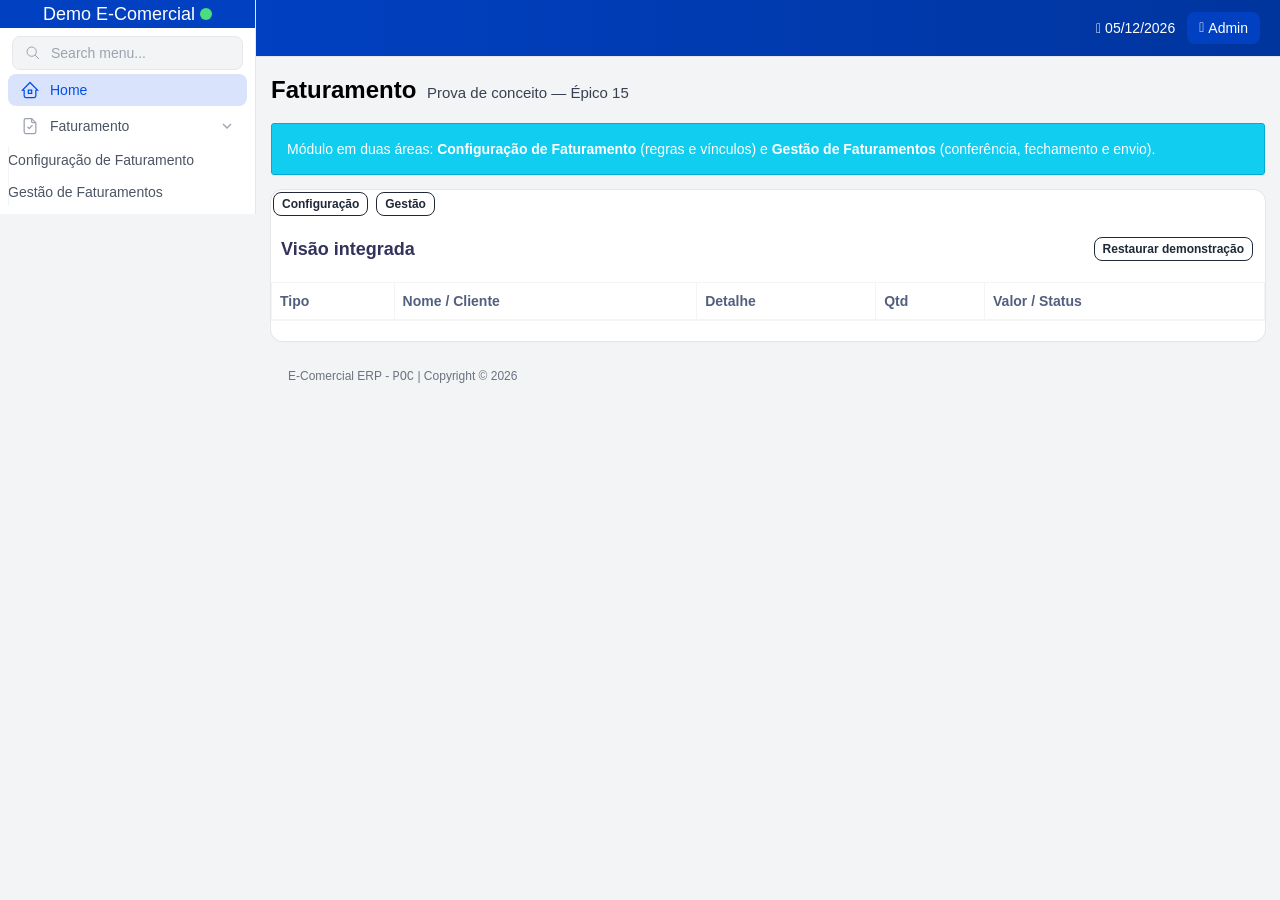
==== index.html @ 518e86e5 "Add files via upload" ====
<!DOCTYPE html>
<html class="tw-bg-white tw-scroll-smooth" lang="pt" dir="ltr">
<head>
<meta charset="utf-8">
<meta name="viewport" content="width=device-width, initial-scale=1">
<title>Faturamento - Demo E-Comercial</title>
<link href="assets/css/tailwind-app.css" rel="stylesheet">
<link href="assets/theme.css" rel="stylesheet">
<link href="assets/css/vendor.css" rel="stylesheet">
<link href="assets/css/app.css" rel="stylesheet">
<link href="assets/billing-fix.css" rel="stylesheet">
</head>
<body class="tw-bg-white" data-page="inicio">
<div class="tw-flex thetop">
<aside class="side-bar tw-relative tw-hidden tw-h-full tw-bg-white tw-w-64 xl:tw-w-64 lg:tw-flex lg:tw-flex-col tw-shrink-0" id="poc-side-bar">
  <a href="index.html" class="tw-flex tw-items-center tw-justify-center tw-w-full tw-border-r tw-h-15 theme-logo-bg tw-shrink-0 tw-border-primary-500/30">
    <p class="tw-text-lg tw-font-medium tw-text-white side-bar-heading tw-text-center">Demo E-Comercial <span class="tw-inline-block tw-w-3 tw-h-3 tw-bg-green-400 tw-rounded-full" title="Online"></span></p>
  </a>
  <div class="tw-px-3 tw-pt-2 tw-pb-1 tw-border-r tw-border-gray-200 tw-shrink-0">
    <div class="tw-flex tw-items-center tw-gap-2.5 tw-px-3 tw-py-1.5 tw-rounded-lg tw-bg-gray-100 tw-border tw-border-gray-200">
      <svg class="tw-size-4 tw-shrink-0 tw-text-gray-400" xmlns="http://www.w3.org/2000/svg" viewBox="0 0 24 24" fill="none" stroke="currentColor" stroke-width="1.5"><path d="M10 10m-7 0a7 7 0 1 0 14 0a7 7 0 1 0-14 0"></path><path d="M21 21l-6 -6"></path></svg>
      <input type="text" placeholder="Search menu..." class="tw-grow tw-min-w-0 tw-bg-transparent tw-outline-none tw-border-none tw-text-sm tw-font-normal tw-text-gray-600 placeholder:tw-text-gray-400" disabled>
    </div>
  </div>
  <div class="tw-flex-1 tw-px-2 tw-pt-1.5 tw-pb-3 tw-space-y-1 tw-overflow-y-auto tw-border-r tw-border-gray-200" id="side-bar">
    <a href="index.html" data-nav="inicio" class="tw-flex tw-items-center tw-gap-2.5 tw-px-3 tw-py-1.5 tw-text-sm tw-font-normal tw-text-gray-600 tw-transition-all tw-duration-200 tw-rounded-lg tw-whitespace-nowrap theme-sidebar-hover">
      <svg class="tw-size-5 tw-shrink-0" xmlns="http://www.w3.org/2000/svg" viewBox="0 0 24 24" fill="none" stroke="currentColor" stroke-width="1.5"><path d="M5 12l-2 0l9 -9l9 9l-2 0"></path><path d="M5 12v7a2 2 0 0 0 2 2h10a2 2 0 0 0 2 -2v-7"></path><path d="M10 12h4v4h-4z"></path></svg>
      <span class="tw-truncate">Home</span>
    </a>
    <div>
      <a href="#" id="poc-billing-toggle" class="drop_down tw-flex tw-items-center tw-gap-2.5 tw-px-3 tw-py-1.5 tw-text-sm tw-font-normal tw-text-gray-600 tw-transition-all tw-duration-200 tw-rounded-lg tw-whitespace-nowrap theme-sidebar-hover">
        <svg class="tw-size-5 tw-shrink-0" xmlns="http://www.w3.org/2000/svg" viewBox="0 0 24 24" fill="none" stroke="currentColor" stroke-width="1.5"><path d="M14 3v4a1 1 0 0 0 1 1h4"></path><path d="M17 21h-10a2 2 0 0 1 -2 -2v-14a2 2 0 0 1 2 -2h7l5 5v11a2 2 0 0 1 -2 2z"></path><path d="M9 13l2 2l4 -4"></path></svg>
        <span class="tw-truncate">Faturamento</span>
        <svg class="svg tw-ml-auto tw-text-gray-500 tw-size-4 tw-shrink-0" xmlns="http://www.w3.org/2000/svg" viewBox="0 0 24 24" fill="none" stroke="currentColor" stroke-width="2"><path d="M6 9l6 6l6 -6"></path></svg>
      </a>
      <div class="chiled tw-relative tw-mt-1 tw-mb-2 tw-pl-11" id="poc-billing-children">
        <div class="tw-absolute tw-inset-y-0 tw-w-px tw-h-full tw-bg-gray-100 tw-left-5"></div>
        <div class="tw-space-y-1">
          <a href="configuracao.html" data-nav="configuracao" class="tw-flex tw-text-sm tw-font-normal tw-text-gray-600 tw-truncate tw-transition-all tw-duration-200 tw-py-1 theme-sidebar-child-hover"><span>Configuração de Faturamento</span></a>
          <a href="gestao.html" data-nav="gestao" class="tw-flex tw-text-sm tw-font-normal tw-text-gray-600 tw-truncate tw-transition-all tw-duration-200 tw-py-1 theme-sidebar-child-hover"><span>Gestão de Faturamentos</span></a>
        </div>
      </div>
    </div>
  </div>
</aside>

<main class="tw-flex-1 tw-flex tw-flex-col tw-min-w-0 tw-overflow-hidden">
<div class="tw-transition-all tw-duration-5000 tw-border-b theme-header-bg tw-shrink-0 lg:tw-h-15 tw-border-primary-500/30 no-print">
  <div class="tw-px-5 tw-py-3">
    <div class="tw-flex tw-items-start tw-justify-between tw-gap-6 lg:tw-items-center">
      <div class="tw-flex tw-items-center tw-gap-3">
        <button type="button" class="small-view-button lg:tw-hidden tw-inline-flex tw-items-center tw-justify-center tw-text-sm tw-font-medium tw-text-white tw-transition-all tw-duration-200 theme-btn-bg tw-p-1.5 tw-rounded-lg tw-ring-1 hover:tw-text-white tw-ring-white/10" id="poc-menu-open">
          <span class="tw-sr-only">Menu</span>
          <svg class="tw-size-5" xmlns="http://www.w3.org/2000/svg" viewBox="0 0 24 24" fill="none" stroke="currentColor" stroke-width="1.5"><path d="M4 6l16 0"></path><path d="M4 12l16 0"></path><path d="M4 18l16 0"></path></svg>
        </button>
      </div>
      <div class="tw-flex tw-flex-wrap tw-items-center tw-justify-end tw-gap-3">
        <span class="tw-text-white tw-text-sm"><i class="fa fa-calendar"></i> <span id="poc-date"></span></span>
        <span class="tw-inline-flex tw-items-center tw-gap-1 tw-py-1.5 tw-px-3 tw-rounded-lg tw-text-sm tw-font-medium tw-text-white theme-btn-bg"><i class="fa fa-user"></i> Admin</span>
      </div>
    </div>
  </div>
</div>

<div class="tw-flex-1 tw-overflow-y-auto tw-h-screen" id="scrollable-container">
<section class="content-header">
<h1 class="tw-text-xl md:tw-text-3xl tw-font-bold tw-text-black">Faturamento
<small class="tw-text-sm md:tw-text-base tw-text-gray-700 tw-font-semibold">Prova de conceito — Épico 15</small>
</h1>
</section>
<section class="content">
<div class="alert alert-info poc-alert-flow">Módulo em duas áreas: <strong>Configuração de Faturamento</strong> (regras e vínculos) e <strong>Gestão de Faturamentos</strong> (conferência, fechamento e envio).</div>
<div class="box-solid tw-mb-4 tw-bg-white tw-shadow-sm tw-rounded-xl tw-ring-1 tw-ring-gray-200">
<div class="tw-p-3 sm:tw-p-4">
<p class="tw-mb-3 tw-text-gray-600">
<a href="configuracao.html" class="tw-dw-btn tw-dw-btn-xs tw-dw-btn-outline">Configuração</a>
<a href="gestao.html" class="tw-dw-btn tw-dw-btn-xs tw-dw-btn-outline">Gestão</a>
</p>
<div class="box-header">
<h3 class="box-title tw-text-lg tw-font-semibold">Visão integrada</h3>
<div class="box-tools"><button type="button" id="btn-reset-demo" class="tw-dw-btn tw-dw-btn-xs tw-dw-btn-outline">Restaurar demonstração</button></div>
</div>
<div class="table-responsive tw-mt-3">
<table class="table table-bordered table-striped">
<thead><tr><th>Tipo</th><th>Nome / Cliente</th><th>Detalhe</th><th>Qtd</th><th>Valor / Status</th></tr></thead>
<tbody id="overview-tbody"></tbody>
</table>
</div>
</div>
</div>
</section>
<div class="tw-mt-auto"><div class="tw-mb-4 tw-ms-8 -tw-mt-1 no-print"><p class="tw-text-xs tw-font-normal tw-text-gray-500">E-Comercial ERP - <span class="tw-font-mono tw-font-medium">POC</span> | Copyright © 2026</p></div></div>
</div>
</main>
</div>
<div class="overlay tw-hidden" id="poc-overlay"></div>
<div class="modal fade poc_modal bill_modal" tabindex="-1" role="dialog" aria-labelledby="gridSystemModalLabel"></div>
<div id="poc-toast" class="poc-toast-wrap"></div>
<script src="https://code.jquery.com/jquery-3.4.1.min.js"></script>
<script src="https://cdn.jsdelivr.net/npm/bootstrap@3.4.1/dist/js/bootstrap.min.js"></script>
<script src="assets/billing-init.js"></script>
<script src="assets/billing-store.js"></script>
<script src="assets/billing-labels.js"></script>
<script src="assets/billing-app.js"></script>
<script>document.addEventListener("DOMContentLoaded",function(){billingBindLayout();BillingPages.inicio();});</script>
</body>
</html>
---- assets/theme.css ----
:root {
  --theme-700: #004eeb;
  --theme-800: #0040c1;
  --theme-900: #00359e;
}

.theme-header-bg {
  background-image: linear-gradient(to right, var(--theme-800), var(--theme-900));
}

.theme-btn-bg {
  background-color: var(--theme-800);
}

.theme-btn-bg:hover,
.theme-btn-bg:focus,
.theme-btn-bg:focus-visible {
  background-color: var(--theme-700);
  color: #fff;
  outline: 2px solid color-mix(in srgb, var(--theme-700) 40%, transparent);
  outline-offset: 0;
}

.theme-logo-bg {
  background-color: var(--theme-800);
}

#side-bar a svg,
#side-bar a i {
  color: #9ca3af;
}

#side-bar a:hover svg,
#side-bar a:hover i,
#side-bar a.theme-sidebar-active svg,
#side-bar a.theme-sidebar-active i {
  color: var(--theme-700);
}

#side-bar .theme-sidebar-hover:hover,
#side-bar .theme-sidebar-hover:active,
#side-bar .theme-sidebar-hover:focus {
  background-color: color-mix(in srgb, var(--theme-700) 10%, transparent);
  color: var(--theme-700);
  outline: none;
  text-decoration: none;
}

#side-bar .theme-sidebar-active {
  background-color: color-mix(in srgb, var(--theme-700) 15%, transparent);
  color: var(--theme-700);
}

#side-bar .theme-sidebar-child-hover:hover,
#side-bar .theme-sidebar-child-hover:active,
#side-bar .theme-sidebar-child-hover:focus {
  color: var(--theme-700);
  outline: none;
  text-decoration: none;
}

#side-bar .theme-sidebar-child-active {
  color: var(--theme-700);
  font-weight: 600;
}
---- assets/css/app.css ----
@import url(https://fonts.googleapis.com/css?family=Raleway:300,400,600);
@charset "UTF-8";.icheckbox_square-blue,.iradio_square-blue{background:url(../images/vendor/icheck/skins/square/blue.png?47dfe954bc521a5356050b61b12c0cd0) no-repeat;border:none;cursor:pointer;display:inline-block;*display:inline;height:22px;margin:0;padding:0;vertical-align:middle;width:22px}.icheckbox_square-blue{background-position:0 0}.icheckbox_square-blue.hover{background-position:-24px 0}.icheckbox_square-blue.checked{background-position:-48px 0}.icheckbox_square-blue.disabled{background-position:-72px 0;cursor:default}.icheckbox_square-blue.checked.disabled{background-position:-96px 0}.iradio_square-blue{background-position:-120px 0}.iradio_square-blue.hover{background-position:-144px 0}.iradio_square-blue.checked{background-position:-168px 0}.iradio_square-blue.disabled{background-position:-192px 0;cursor:default}.iradio_square-blue.checked.disabled{background-position:-216px 0}@media (min-resolution:120dpi){.icheckbox_square-blue,.iradio_square-blue{background-image:url(../images/vendor/icheck/skins/square/blue@2x.png?eb5592d094a6555c844bc1ba04c7259e);background-size:240px 24px}}
/*!
 * Ladda
 * http://lab.hakim.se/ladda
 * MIT licensed
 *
 * Copyright (C) 2018 Hakim El Hattab, http://hakim.se
 */@keyframes ladda-spinner-line-fade{0%,to{opacity:.22}1%{opacity:1}}.ladda-button{position:relative}.ladda-button .ladda-spinner{display:inline-block;margin-top:0;opacity:0;pointer-events:none;position:absolute;top:50%;width:32px;z-index:2}.ladda-button .ladda-label{position:relative;z-index:3}.ladda-button .ladda-progress{background:rgba(0,0,0,.2);display:none;height:100%;left:0;position:absolute;top:0;transition:all .1s linear;width:0}.ladda-button[data-loading] .ladda-progress{display:block}.ladda-button,.ladda-button .ladda-label,.ladda-button .ladda-spinner{transition:all .3s cubic-bezier(.175,.885,.32,1.275)}.ladda-button[data-style=zoom-in],.ladda-button[data-style=zoom-in] .ladda-label,.ladda-button[data-style=zoom-in] .ladda-spinner,.ladda-button[data-style=zoom-out],.ladda-button[data-style=zoom-out] .ladda-label,.ladda-button[data-style=zoom-out] .ladda-spinner{transition:all .3s ease}.ladda-button[data-style=expand-right] .ladda-spinner{right:-6px}.ladda-button[data-style=expand-right][data-size=s] .ladda-spinner,.ladda-button[data-style=expand-right][data-size=xs] .ladda-spinner{right:-12px}.ladda-button[data-style=expand-right][data-loading]{padding-right:56px}.ladda-button[data-style=expand-right][data-loading] .ladda-spinner{opacity:1}.ladda-button[data-style=expand-right][data-loading][data-size=s],.ladda-button[data-style=expand-right][data-loading][data-size=xs]{padding-right:40px}.ladda-button[data-style=expand-left] .ladda-spinner{left:26px}.ladda-button[data-style=expand-left][data-size=s] .ladda-spinner,.ladda-button[data-style=expand-left][data-size=xs] .ladda-spinner{left:4px}.ladda-button[data-style=expand-left][data-loading]{padding-left:56px}.ladda-button[data-style=expand-left][data-loading] .ladda-spinner{opacity:1}.ladda-button[data-style=expand-left][data-loading][data-size=s],.ladda-button[data-style=expand-left][data-loading][data-size=xs]{padding-left:40px}.ladda-button[data-style=expand-up]{overflow:hidden}.ladda-button[data-style=expand-up] .ladda-spinner{left:50%;margin-left:0;top:-32px}.ladda-button[data-style=expand-up][data-loading]{padding-top:54px}.ladda-button[data-style=expand-up][data-loading] .ladda-spinner{margin-top:0;opacity:1;top:26px}.ladda-button[data-style=expand-up][data-loading][data-size=s],.ladda-button[data-style=expand-up][data-loading][data-size=xs]{padding-top:32px}.ladda-button[data-style=expand-up][data-loading][data-size=s] .ladda-spinner,.ladda-button[data-style=expand-up][data-loading][data-size=xs] .ladda-spinner{top:4px}.ladda-button[data-style=expand-down]{overflow:hidden}.ladda-button[data-style=expand-down] .ladda-spinner{left:50%;margin-left:0;top:62px}.ladda-button[data-style=expand-down][data-size=s] .ladda-spinner,.ladda-button[data-style=expand-down][data-size=xs] .ladda-spinner{top:40px}.ladda-button[data-style=expand-down][data-loading]{padding-bottom:54px}.ladda-button[data-style=expand-down][data-loading] .ladda-spinner{opacity:1}.ladda-button[data-style=expand-down][data-loading][data-size=s],.ladda-button[data-style=expand-down][data-loading][data-size=xs]{padding-bottom:32px}.ladda-button[data-style=slide-left]{overflow:hidden}.ladda-button[data-style=slide-left] .ladda-label{position:relative}.ladda-button[data-style=slide-left] .ladda-spinner{left:100%;margin-left:0}.ladda-button[data-style=slide-left][data-loading] .ladda-label{left:-100%;opacity:0}.ladda-button[data-style=slide-left][data-loading] .ladda-spinner{left:50%;opacity:1}.ladda-button[data-style=slide-right]{overflow:hidden}.ladda-button[data-style=slide-right] .ladda-label{position:relative}.ladda-button[data-style=slide-right] .ladda-spinner{left:16px;margin-left:0;right:100%}[dir=rtl] .ladda-button[data-style=slide-right] .ladda-spinner{right:auto}.ladda-button[data-style=slide-right][data-loading] .ladda-label{left:100%;opacity:0}.ladda-button[data-style=slide-right][data-loading] .ladda-spinner{left:50%;opacity:1}.ladda-button[data-style=slide-up]{overflow:hidden}.ladda-button[data-style=slide-up] .ladda-label{position:relative}.ladda-button[data-style=slide-up] .ladda-spinner{left:50%;margin-left:0;margin-top:1em}.ladda-button[data-style=slide-up][data-loading] .ladda-label{opacity:0;top:-1em}.ladda-button[data-style=slide-up][data-loading] .ladda-spinner{margin-top:0;opacity:1}.ladda-button[data-style=slide-down]{overflow:hidden}.ladda-button[data-style=slide-down] .ladda-label{position:relative}.ladda-button[data-style=slide-down] .ladda-spinner{left:50%;margin-left:0;margin-top:-2em}.ladda-button[data-style=slide-down][data-loading] .ladda-label{opacity:0;top:1em}.ladda-button[data-style=slide-down][data-loading] .ladda-spinner{margin-top:0;opacity:1}.ladda-button[data-style=zoom-out]{overflow:hidden}.ladda-button[data-style=zoom-out] .ladda-label{display:inline-block;position:relative}.ladda-button[data-style=zoom-out] .ladda-spinner{left:50%;margin-left:32px;transform:scale(2.5)}.ladda-button[data-style=zoom-out][data-loading] .ladda-label{opacity:0;transform:scale(.5)}.ladda-button[data-style=zoom-out][data-loading] .ladda-spinner{margin-left:0;opacity:1;transform:none}.ladda-button[data-style=zoom-in]{overflow:hidden}.ladda-button[data-style=zoom-in] .ladda-label{display:inline-block;position:relative}.ladda-button[data-style=zoom-in] .ladda-spinner{left:50%;margin-left:-16px;transform:scale(.2)}.ladda-button[data-style=zoom-in][data-loading] .ladda-label{opacity:0;transform:scale(2.2)}.ladda-button[data-style=zoom-in][data-loading] .ladda-spinner{margin-left:0;opacity:1;transform:none}.ladda-button[data-style=contract]{overflow:hidden;width:100px}.ladda-button[data-style=contract] .ladda-spinner{left:50%;margin-left:0}.ladda-button[data-style=contract][data-loading]{border-radius:50%;width:52px}.ladda-button[data-style=contract][data-loading] .ladda-label{opacity:0}.ladda-button[data-style=contract][data-loading] .ladda-spinner{opacity:1}.ladda-button[data-style=contract-overlay]{box-shadow:0 0 0 2000px transparent;overflow:hidden;width:100px}.ladda-button[data-style=contract-overlay] .ladda-spinner{left:50%;margin-left:0}.ladda-button[data-style=contract-overlay][data-loading]{border-radius:50%;box-shadow:0 0 0 2000px rgba(0,0,0,.8);width:52px}.ladda-button[data-style=contract-overlay][data-loading] .ladda-label{opacity:0}.ladda-button[data-style=contract-overlay][data-loading] .ladda-spinner{opacity:1}[dir=rtl] .ladda-spinner>div{left:25%!important}

/*!
 * Font Awesome Free 5.15.4 by @fontawesome - https://fontawesome.com
 * License - https://fontawesome.com/license/free (Icons: CC BY 4.0, Fonts: SIL OFL 1.1, Code: MIT License)
 */.fa,.fab,.fad,.fal,.far,.fas{-moz-osx-font-smoothing:grayscale;-webkit-font-smoothing:antialiased;display:inline-block;font-style:normal;font-variant:normal;line-height:1;text-rendering:auto}.fa-lg{font-size:1.3333333333em;line-height:.75em;vertical-align:-.0667em}.fa-xs{font-size:.75em}.fa-sm{font-size:.875em}.fa-1x{font-size:1em}.fa-2x{font-size:2em}.fa-3x{font-size:3em}.fa-4x{font-size:4em}.fa-5x{font-size:5em}.fa-6x{font-size:6em}.fa-7x{font-size:7em}.fa-8x{font-size:8em}.fa-9x{font-size:9em}.fa-10x{font-size:10em}.fa-fw{text-align:center;width:1.25em}.fa-ul{list-style-type:none;margin-left:2.5em;padding-left:0}.fa-ul>li{position:relative}.fa-li{left:-2em;line-height:inherit;position:absolute;text-align:center;width:2em}.fa-border{border:.08em solid #eee;border-radius:.1em;padding:.2em .25em .15em}.fa-pull-left{float:left}.fa-pull-right{float:right}.fa.fa-pull-left,.fab.fa-pull-left,.fal.fa-pull-left,.far.fa-pull-left,.fas.fa-pull-left{margin-right:.3em}.fa.fa-pull-right,.fab.fa-pull-right,.fal.fa-pull-right,.far.fa-pull-right,.fas.fa-pull-right{margin-left:.3em}.fa-spin{animation:fa-spin 2s linear infinite}.fa-pulse{animation:fa-spin 1s steps(8) infinite}@keyframes fa-spin{0%{transform:rotate(0deg)}to{transform:rotate(1turn)}}.fa-rotate-90{-ms-filter:"progid:DXImageTransform.Microsoft.BasicImage(rotation=1)";transform:rotate(90deg)}.fa-rotate-180{-ms-filter:"progid:DXImageTransform.Microsoft.BasicImage(rotation=2)";transform:rotate(180deg)}.fa-rotate-270{-ms-filter:"progid:DXImageTransform.Microsoft.BasicImage(rotation=3)";transform:rotate(270deg)}.fa-flip-horizontal{-ms-filter:"progid:DXImageTransform.Microsoft.BasicImage(rotation=0, mirror=1)";transform:scaleX(-1)}.fa-flip-vertical{transform:scaleY(-1)}.fa-flip-both,.fa-flip-horizontal.fa-flip-vertical,.fa-flip-vertical{-ms-filter:"progid:DXImageTransform.Microsoft.BasicImage(rotation=2, mirror=1)"}.fa-flip-both,.fa-flip-horizontal.fa-flip-vertical{transform:scale(-1)}:root .fa-flip-both,:root .fa-flip-horizontal,:root .fa-flip-vertical,:root .fa-rotate-180,:root .fa-rotate-270,:root .fa-rotate-90{filter:none}.fa-stack{display:inline-block;height:2em;line-height:2em;position:relative;vertical-align:middle;width:2.5em}.fa-stack-1x,.fa-stack-2x{left:0;position:absolute;text-align:center;width:100%}.fa-stack-1x{line-height:inherit}.fa-stack-2x{font-size:2em}.fa-inverse{color:#fff}.fa-500px:before{content:"\f26e"}.fa-accessible-icon:before{content:"\f368"}.fa-accusoft:before{content:"\f369"}.fa-acquisitions-incorporated:before{content:"\f6af"}.fa-ad:before{content:"\f641"}.fa-address-book:before{content:"\f2b9"}.fa-address-card:before{content:"\f2bb"}.fa-adjust:before{content:"\f042"}.fa-adn:before{content:"\f170"}.fa-adversal:before{content:"\f36a"}.fa-affiliatetheme:before{content:"\f36b"}.fa-air-freshener:before{content:"\f5d0"}.fa-airbnb:before{content:"\f834"}.fa-algolia:before{content:"\f36c"}.fa-align-center:before{content:"\f037"}.fa-align-justify:before{content:"\f039"}.fa-align-left:before{content:"\f036"}.fa-align-right:before{content:"\f038"}.fa-alipay:before{content:"\f642"}.fa-allergies:before{content:"\f461"}.fa-amazon:before{content:"\f270"}.fa-amazon-pay:before{content:"\f42c"}.fa-ambulance:before{content:"\f0f9"}.fa-american-sign-language-interpreting:before{content:"\f2a3"}.fa-amilia:before{content:"\f36d"}.fa-anchor:before{content:"\f13d"}.fa-android:before{content:"\f17b"}.fa-angellist:before{content:"\f209"}.fa-angle-double-down:before{content:"\f103"}.fa-angle-double-left:before{content:"\f100"}.fa-angle-double-right:before{content:"\f101"}.fa-angle-double-up:before{content:"\f102"}.fa-angle-down:before{content:"\f107"}.fa-angle-left:before{content:"\f104"}.fa-angle-right:before{content:"\f105"}.fa-angle-up:before{content:"\f106"}.fa-angry:before{content:"\f556"}.fa-angrycreative:before{content:"\f36e"}.fa-angular:before{content:"\f420"}.fa-ankh:before{content:"\f644"}.fa-app-store:before{content:"\f36f"}.fa-app-store-ios:before{content:"\f370"}.fa-apper:before{content:"\f371"}.fa-apple:before{content:"\f179"}.fa-apple-alt:before{content:"\f5d1"}.fa-apple-pay:before{content:"\f415"}.fa-archive:before{content:"\f187"}.fa-archway:before{content:"\f557"}.fa-arrow-alt-circle-down:before{content:"\f358"}.fa-arrow-alt-circle-left:before{content:"\f359"}.fa-arrow-alt-circle-right:before{content:"\f35a"}.fa-arrow-alt-circle-up:before{content:"\f35b"}.fa-arrow-circle-down:before{content:"\f0ab"}.fa-arrow-circle-left:before{content:"\f0a8"}.fa-arrow-circle-right:before{content:"\f0a9"}.fa-arrow-circle-up:before{content:"\f0aa"}.fa-arrow-down:before{content:"\f063"}.fa-arrow-left:before{content:"\f060"}.fa-arrow-right:before{content:"\f061"}.fa-arrow-up:before{content:"\f062"}.fa-arrows-alt:before{content:"\f0b2"}.fa-arrows-alt-h:before{content:"\f337"}.fa-arrows-alt-v:before{content:"\f338"}.fa-artstation:before{content:"\f77a"}.fa-assistive-listening-systems:before{content:"\f2a2"}.fa-asterisk:before{content:"\f069"}.fa-asymmetrik:before{content:"\f372"}.fa-at:before{content:"\f1fa"}.fa-atlas:before{content:"\f558"}.fa-atlassian:before{content:"\f77b"}.fa-atom:before{content:"\f5d2"}.fa-audible:before{content:"\f373"}.fa-audio-description:before{content:"\f29e"}.fa-autoprefixer:before{content:"\f41c"}.fa-avianex:before{content:"\f374"}.fa-aviato:before{content:"\f421"}.fa-award:before{content:"\f559"}.fa-aws:before{content:"\f375"}.fa-baby:before{content:"\f77c"}.fa-baby-carriage:before{content:"\f77d"}.fa-backspace:before{content:"\f55a"}.fa-backward:before{content:"\f04a"}.fa-bacon:before{content:"\f7e5"}.fa-bacteria:before{content:"\e059"}.fa-bacterium:before{content:"\e05a"}.fa-bahai:before{content:"\f666"}.fa-balance-scale:before{content:"\f24e"}.fa-balance-scale-left:before{content:"\f515"}.fa-balance-scale-right:before{content:"\f516"}.fa-ban:before{content:"\f05e"}.fa-band-aid:before{content:"\f462"}.fa-bandcamp:before{content:"\f2d5"}.fa-barcode:before{content:"\f02a"}.fa-bars:before{content:"\f0c9"}.fa-baseball-ball:before{content:"\f433"}.fa-basketball-ball:before{content:"\f434"}.fa-bath:before{content:"\f2cd"}.fa-battery-empty:before{content:"\f244"}.fa-battery-full:before{content:"\f240"}.fa-battery-half:before{content:"\f242"}.fa-battery-quarter:before{content:"\f243"}.fa-battery-three-quarters:before{content:"\f241"}.fa-battle-net:before{content:"\f835"}.fa-bed:before{content:"\f236"}.fa-beer:before{content:"\f0fc"}.fa-behance:before{content:"\f1b4"}.fa-behance-square:before{content:"\f1b5"}.fa-bell:before{content:"\f0f3"}.fa-bell-slash:before{content:"\f1f6"}.fa-bezier-curve:before{content:"\f55b"}.fa-bible:before{content:"\f647"}.fa-bicycle:before{content:"\f206"}.fa-biking:before{content:"\f84a"}.fa-bimobject:before{content:"\f378"}.fa-binoculars:before{content:"\f1e5"}.fa-biohazard:before{content:"\f780"}.fa-birthday-cake:before{content:"\f1fd"}.fa-bitbucket:before{content:"\f171"}.fa-bitcoin:before{content:"\f379"}.fa-bity:before{content:"\f37a"}.fa-black-tie:before{content:"\f27e"}.fa-blackberry:before{content:"\f37b"}.fa-blender:before{content:"\f517"}.fa-blender-phone:before{content:"\f6b6"}.fa-blind:before{content:"\f29d"}.fa-blog:before{content:"\f781"}.fa-blogger:before{content:"\f37c"}.fa-blogger-b:before{content:"\f37d"}.fa-bluetooth:before{content:"\f293"}.fa-bluetooth-b:before{content:"\f294"}.fa-bold:before{content:"\f032"}.fa-bolt:before{content:"\f0e7"}.fa-bomb:before{content:"\f1e2"}.fa-bone:before{content:"\f5d7"}.fa-bong:before{content:"\f55c"}.fa-book:before{content:"\f02d"}.fa-book-dead:before{content:"\f6b7"}.fa-book-medical:before{content:"\f7e6"}.fa-book-open:before{content:"\f518"}.fa-book-reader:before{content:"\f5da"}.fa-bookmark:before{content:"\f02e"}.fa-bootstrap:before{content:"\f836"}.fa-border-all:before{content:"\f84c"}.fa-border-none:before{content:"\f850"}.fa-border-style:before{content:"\f853"}.fa-bowling-ball:before{content:"\f436"}.fa-box:before{content:"\f466"}.fa-box-open:before{content:"\f49e"}.fa-box-tissue:before{content:"\e05b"}.fa-boxes:before{content:"\f468"}.fa-braille:before{content:"\f2a1"}.fa-brain:before{content:"\f5dc"}.fa-bread-slice:before{content:"\f7ec"}.fa-briefcase:before{content:"\f0b1"}.fa-briefcase-medical:before{content:"\f469"}.fa-broadcast-tower:before{content:"\f519"}.fa-broom:before{content:"\f51a"}.fa-brush:before{content:"\f55d"}.fa-btc:before{content:"\f15a"}.fa-buffer:before{content:"\f837"}.fa-bug:before{content:"\f188"}.fa-building:before{content:"\f1ad"}.fa-bullhorn:before{content:"\f0a1"}.fa-bullseye:before{content:"\f140"}.fa-burn:before{content:"\f46a"}.fa-buromobelexperte:before{content:"\f37f"}.fa-bus:before{content:"\f207"}.fa-bus-alt:before{content:"\f55e"}.fa-business-time:before{content:"\f64a"}.fa-buy-n-large:before{content:"\f8a6"}.fa-buysellads:before{content:"\f20d"}.fa-calculator:before{content:"\f1ec"}.fa-calendar:before{content:"\f133"}.fa-calendar-alt:before{content:"\f073"}.fa-calendar-check:before{content:"\f274"}.fa-calendar-day:before{content:"\f783"}.fa-calendar-minus:before{content:"\f272"}.fa-calendar-plus:before{content:"\f271"}.fa-calendar-times:before{content:"\f273"}.fa-calendar-week:before{content:"\f784"}.fa-camera:before{content:"\f030"}.fa-camera-retro:before{content:"\f083"}.fa-campground:before{content:"\f6bb"}.fa-canadian-maple-leaf:before{content:"\f785"}.fa-candy-cane:before{content:"\f786"}.fa-cannabis:before{content:"\f55f"}.fa-capsules:before{content:"\f46b"}.fa-car:before{content:"\f1b9"}.fa-car-alt:before{content:"\f5de"}.fa-car-battery:before{content:"\f5df"}.fa-car-crash:before{content:"\f5e1"}.fa-car-side:before{content:"\f5e4"}.fa-caravan:before{content:"\f8ff"}.fa-caret-down:before{content:"\f0d7"}.fa-caret-left:before{content:"\f0d9"}.fa-caret-right:before{content:"\f0da"}.fa-caret-square-down:before{content:"\f150"}.fa-caret-square-left:before{content:"\f191"}.fa-caret-square-right:before{content:"\f152"}.fa-caret-square-up:before{content:"\f151"}.fa-caret-up:before{content:"\f0d8"}.fa-carrot:before{content:"\f787"}.fa-cart-arrow-down:before{content:"\f218"}.fa-cart-plus:before{content:"\f217"}.fa-cash-register:before{content:"\f788"}.fa-cat:before{content:"\f6be"}.fa-cc-amazon-pay:before{content:"\f42d"}.fa-cc-amex:before{content:"\f1f3"}.fa-cc-apple-pay:before{content:"\f416"}.fa-cc-diners-club:before{content:"\f24c"}.fa-cc-discover:before{content:"\f1f2"}.fa-cc-jcb:before{content:"\f24b"}.fa-cc-mastercard:before{content:"\f1f1"}.fa-cc-paypal:before{content:"\f1f4"}.fa-cc-stripe:before{content:"\f1f5"}.fa-cc-visa:before{content:"\f1f0"}.fa-centercode:before{content:"\f380"}.fa-centos:before{content:"\f789"}.fa-certificate:before{content:"\f0a3"}.fa-chair:before{content:"\f6c0"}.fa-chalkboard:before{content:"\f51b"}.fa-chalkboard-teacher:before{content:"\f51c"}.fa-charging-station:before{content:"\f5e7"}.fa-chart-area:before{content:"\f1fe"}.fa-chart-bar:before{content:"\f080"}.fa-chart-line:before{content:"\f201"}.fa-chart-pie:before{content:"\f200"}.fa-check:before{content:"\f00c"}.fa-check-circle:before{content:"\f058"}.fa-check-double:before{content:"\f560"}.fa-check-square:before{content:"\f14a"}.fa-cheese:before{content:"\f7ef"}.fa-chess:before{content:"\f439"}.fa-chess-bishop:before{content:"\f43a"}.fa-chess-board:before{content:"\f43c"}.fa-chess-king:before{content:"\f43f"}.fa-chess-knight:before{content:"\f441"}.fa-chess-pawn:before{content:"\f443"}.fa-chess-queen:before{content:"\f445"}.fa-chess-rook:before{content:"\f447"}.fa-chevron-circle-down:before{content:"\f13a"}.fa-chevron-circle-left:before{content:"\f137"}.fa-chevron-circle-right:before{content:"\f138"}.fa-chevron-circle-up:before{content:"\f139"}.fa-chevron-down:before{content:"\f078"}.fa-chevron-left:before{content:"\f053"}.fa-chevron-right:before{content:"\f054"}.fa-chevron-up:before{content:"\f077"}.fa-child:before{content:"\f1ae"}.fa-chrome:before{content:"\f268"}.fa-chromecast:before{content:"\f838"}.fa-church:before{content:"\f51d"}.fa-circle:before{content:"\f111"}.fa-circle-notch:before{content:"\f1ce"}.fa-city:before{content:"\f64f"}.fa-clinic-medical:before{content:"\f7f2"}.fa-clipboard:before{content:"\f328"}.fa-clipboard-check:before{content:"\f46c"}.fa-clipboard-list:before{content:"\f46d"}.fa-clock:before{content:"\f017"}.fa-clone:before{content:"\f24d"}.fa-closed-captioning:before{content:"\f20a"}.fa-cloud:before{content:"\f0c2"}.fa-cloud-download-alt:before{content:"\f381"}.fa-cloud-meatball:before{content:"\f73b"}.fa-cloud-moon:before{content:"\f6c3"}.fa-cloud-moon-rain:before{content:"\f73c"}.fa-cloud-rain:before{content:"\f73d"}.fa-cloud-showers-heavy:before{content:"\f740"}.fa-cloud-sun:before{content:"\f6c4"}.fa-cloud-sun-rain:before{content:"\f743"}.fa-cloud-upload-alt:before{content:"\f382"}.fa-cloudflare:before{content:"\e07d"}.fa-cloudscale:before{content:"\f383"}.fa-cloudsmith:before{content:"\f384"}.fa-cloudversify:before{content:"\f385"}.fa-cocktail:before{content:"\f561"}.fa-code:before{content:"\f121"}.fa-code-branch:before{content:"\f126"}.fa-codepen:before{content:"\f1cb"}.fa-codiepie:before{content:"\f284"}.fa-coffee:before{content:"\f0f4"}.fa-cog:before{content:"\f013"}.fa-cogs:before{content:"\f085"}.fa-coins:before{content:"\f51e"}.fa-columns:before{content:"\f0db"}.fa-comment:before{content:"\f075"}.fa-comment-alt:before{content:"\f27a"}.fa-comment-dollar:before{content:"\f651"}.fa-comment-dots:before{content:"\f4ad"}.fa-comment-medical:before{content:"\f7f5"}.fa-comment-slash:before{content:"\f4b3"}.fa-comments:before{content:"\f086"}.fa-comments-dollar:before{content:"\f653"}.fa-compact-disc:before{content:"\f51f"}.fa-compass:before{content:"\f14e"}.fa-compress:before{content:"\f066"}.fa-compress-alt:before{content:"\f422"}.fa-compress-arrows-alt:before{content:"\f78c"}.fa-concierge-bell:before{content:"\f562"}.fa-confluence:before{content:"\f78d"}.fa-connectdevelop:before{content:"\f20e"}.fa-contao:before{content:"\f26d"}.fa-cookie:before{content:"\f563"}.fa-cookie-bite:before{content:"\f564"}.fa-copy:before{content:"\f0c5"}.fa-copyright:before{content:"\f1f9"}.fa-cotton-bureau:before{content:"\f89e"}.fa-couch:before{content:"\f4b8"}.fa-cpanel:before{content:"\f388"}.fa-creative-commons:before{content:"\f25e"}.fa-creative-commons-by:before{content:"\f4e7"}.fa-creative-commons-nc:before{content:"\f4e8"}.fa-creative-commons-nc-eu:before{content:"\f4e9"}.fa-creative-commons-nc-jp:before{content:"\f4ea"}.fa-creative-commons-nd:before{content:"\f4eb"}.fa-creative-commons-pd:before{content:"\f4ec"}.fa-creative-commons-pd-alt:before{content:"\f4ed"}.fa-creative-commons-remix:before{content:"\f4ee"}.fa-creative-commons-sa:before{content:"\f4ef"}.fa-creative-commons-sampling:before{content:"\f4f0"}.fa-creative-commons-sampling-plus:before{content:"\f4f1"}.fa-creative-commons-share:before{content:"\f4f2"}.fa-creative-commons-zero:before{content:"\f4f3"}.fa-credit-card:before{content:"\f09d"}.fa-critical-role:before{content:"\f6c9"}.fa-crop:before{content:"\f125"}.fa-crop-alt:before{content:"\f565"}.fa-cross:before{content:"\f654"}.fa-crosshairs:before{content:"\f05b"}.fa-crow:before{content:"\f520"}.fa-crown:before{content:"\f521"}.fa-crutch:before{content:"\f7f7"}.fa-css3:before{content:"\f13c"}.fa-css3-alt:before{content:"\f38b"}.fa-cube:before{content:"\f1b2"}.fa-cubes:before{content:"\f1b3"}.fa-cut:before{content:"\f0c4"}.fa-cuttlefish:before{content:"\f38c"}.fa-d-and-d:before{content:"\f38d"}.fa-d-and-d-beyond:before{content:"\f6ca"}.fa-dailymotion:before{content:"\e052"}.fa-dashcube:before{content:"\f210"}.fa-database:before{content:"\f1c0"}.fa-deaf:before{content:"\f2a4"}.fa-deezer:before{content:"\e077"}.fa-delicious:before{content:"\f1a5"}.fa-democrat:before{content:"\f747"}.fa-deploydog:before{content:"\f38e"}.fa-deskpro:before{content:"\f38f"}.fa-desktop:before{content:"\f108"}.fa-dev:before{content:"\f6cc"}.fa-deviantart:before{content:"\f1bd"}.fa-dharmachakra:before{content:"\f655"}.fa-dhl:before{content:"\f790"}.fa-diagnoses:before{content:"\f470"}.fa-diaspora:before{content:"\f791"}.fa-dice:before{content:"\f522"}.fa-dice-d20:before{content:"\f6cf"}.fa-dice-d6:before{content:"\f6d1"}.fa-dice-five:before{content:"\f523"}.fa-dice-four:before{content:"\f524"}.fa-dice-one:before{content:"\f525"}.fa-dice-six:before{content:"\f526"}.fa-dice-three:before{content:"\f527"}.fa-dice-two:before{content:"\f528"}.fa-digg:before{content:"\f1a6"}.fa-digital-ocean:before{content:"\f391"}.fa-digital-tachograph:before{content:"\f566"}.fa-directions:before{content:"\f5eb"}.fa-discord:before{content:"\f392"}.fa-discourse:before{content:"\f393"}.fa-disease:before{content:"\f7fa"}.fa-divide:before{content:"\f529"}.fa-dizzy:before{content:"\f567"}.fa-dna:before{content:"\f471"}.fa-dochub:before{content:"\f394"}.fa-docker:before{content:"\f395"}.fa-dog:before{content:"\f6d3"}.fa-dollar-sign:before{content:"\f155"}.fa-dolly:before{content:"\f472"}.fa-dolly-flatbed:before{content:"\f474"}.fa-donate:before{content:"\f4b9"}.fa-door-closed:before{content:"\f52a"}.fa-door-open:before{content:"\f52b"}.fa-dot-circle:before{content:"\f192"}.fa-dove:before{content:"\f4ba"}.fa-download:before{content:"\f019"}.fa-draft2digital:before{content:"\f396"}.fa-drafting-compass:before{content:"\f568"}.fa-dragon:before{content:"\f6d5"}.fa-draw-polygon:before{content:"\f5ee"}.fa-dribbble:before{content:"\f17d"}.fa-dribbble-square:before{content:"\f397"}.fa-dropbox:before{content:"\f16b"}.fa-drum:before{content:"\f569"}.fa-drum-steelpan:before{content:"\f56a"}.fa-drumstick-bite:before{content:"\f6d7"}.fa-drupal:before{content:"\f1a9"}.fa-dumbbell:before{content:"\f44b"}.fa-dumpster:before{content:"\f793"}.fa-dumpster-fire:before{content:"\f794"}.fa-dungeon:before{content:"\f6d9"}.fa-dyalog:before{content:"\f399"}.fa-earlybirds:before{content:"\f39a"}.fa-ebay:before{content:"\f4f4"}.fa-edge:before{content:"\f282"}.fa-edge-legacy:before{content:"\e078"}.fa-edit:before{content:"\f044"}.fa-egg:before{content:"\f7fb"}.fa-eject:before{content:"\f052"}.fa-elementor:before{content:"\f430"}.fa-ellipsis-h:before{content:"\f141"}.fa-ellipsis-v:before{content:"\f142"}.fa-ello:before{content:"\f5f1"}.fa-ember:before{content:"\f423"}.fa-empire:before{content:"\f1d1"}.fa-envelope:before{content:"\f0e0"}.fa-envelope-open:before{content:"\f2b6"}.fa-envelope-open-text:before{content:"\f658"}.fa-envelope-square:before{content:"\f199"}.fa-envira:before{content:"\f299"}.fa-equals:before{content:"\f52c"}.fa-eraser:before{content:"\f12d"}.fa-erlang:before{content:"\f39d"}.fa-ethereum:before{content:"\f42e"}.fa-ethernet:before{content:"\f796"}.fa-etsy:before{content:"\f2d7"}.fa-euro-sign:before{content:"\f153"}.fa-evernote:before{content:"\f839"}.fa-exchange-alt:before{content:"\f362"}.fa-exclamation:before{content:"\f12a"}.fa-exclamation-circle:before{content:"\f06a"}.fa-exclamation-triangle:before{content:"\f071"}.fa-expand:before{content:"\f065"}.fa-expand-alt:before{content:"\f424"}.fa-expand-arrows-alt:before{content:"\f31e"}.fa-expeditedssl:before{content:"\f23e"}.fa-external-link-alt:before{content:"\f35d"}.fa-external-link-square-alt:before{content:"\f360"}.fa-eye:before{content:"\f06e"}.fa-eye-dropper:before{content:"\f1fb"}.fa-eye-slash:before{content:"\f070"}.fa-facebook:before{content:"\f09a"}.fa-facebook-f:before{content:"\f39e"}.fa-facebook-messenger:before{content:"\f39f"}.fa-facebook-square:before{content:"\f082"}.fa-fan:before{content:"\f863"}.fa-fantasy-flight-games:before{content:"\f6dc"}.fa-fast-backward:before{content:"\f049"}.fa-fast-forward:before{content:"\f050"}.fa-faucet:before{content:"\e005"}.fa-fax:before{content:"\f1ac"}.fa-feather:before{content:"\f52d"}.fa-feather-alt:before{content:"\f56b"}.fa-fedex:before{content:"\f797"}.fa-fedora:before{content:"\f798"}.fa-female:before{content:"\f182"}.fa-fighter-jet:before{content:"\f0fb"}.fa-figma:before{content:"\f799"}.fa-file:before{content:"\f15b"}.fa-file-alt:before{content:"\f15c"}.fa-file-archive:before{content:"\f1c6"}.fa-file-audio:before{content:"\f1c7"}.fa-file-code:before{content:"\f1c9"}.fa-file-contract:before{content:"\f56c"}.fa-file-csv:before{content:"\f6dd"}.fa-file-download:before{content:"\f56d"}.fa-file-excel:before{content:"\f1c3"}.fa-file-export:before{content:"\f56e"}.fa-file-image:before{content:"\f1c5"}.fa-file-import:before{content:"\f56f"}.fa-file-invoice:before{content:"\f570"}.fa-file-invoice-dollar:before{content:"\f571"}.fa-file-medical:before{content:"\f477"}.fa-file-medical-alt:before{content:"\f478"}.fa-file-pdf:before{content:"\f1c1"}.fa-file-powerpoint:before{content:"\f1c4"}.fa-file-prescription:before{content:"\f572"}.fa-file-signature:before{content:"\f573"}.fa-file-upload:before{content:"\f574"}.fa-file-video:before{content:"\f1c8"}.fa-file-word:before{content:"\f1c2"}.fa-fill:before{content:"\f575"}.fa-fill-drip:before{content:"\f576"}.fa-film:before{content:"\f008"}.fa-filter:before{content:"\f0b0"}.fa-fingerprint:before{content:"\f577"}.fa-fire:before{content:"\f06d"}.fa-fire-alt:before{content:"\f7e4"}.fa-fire-extinguisher:before{content:"\f134"}.fa-firefox:before{content:"\f269"}.fa-firefox-browser:before{content:"\e007"}.fa-first-aid:before{content:"\f479"}.fa-first-order:before{content:"\f2b0"}.fa-first-order-alt:before{content:"\f50a"}.fa-firstdraft:before{content:"\f3a1"}.fa-fish:before{content:"\f578"}.fa-fist-raised:before{content:"\f6de"}.fa-flag:before{content:"\f024"}.fa-flag-checkered:before{content:"\f11e"}.fa-flag-usa:before{content:"\f74d"}.fa-flask:before{content:"\f0c3"}.fa-flickr:before{content:"\f16e"}.fa-flipboard:before{content:"\f44d"}.fa-flushed:before{content:"\f579"}.fa-fly:before{content:"\f417"}.fa-folder:before{content:"\f07b"}.fa-folder-minus:before{content:"\f65d"}.fa-folder-open:before{content:"\f07c"}.fa-folder-plus:before{content:"\f65e"}.fa-font:before{content:"\f031"}.fa-font-awesome:before{content:"\f2b4"}.fa-font-awesome-alt:before{content:"\f35c"}.fa-font-awesome-flag:before{content:"\f425"}.fa-font-awesome-logo-full:before{content:"\f4e6"}.fa-fonticons:before{content:"\f280"}.fa-fonticons-fi:before{content:"\f3a2"}.fa-football-ball:before{content:"\f44e"}.fa-fort-awesome:before{content:"\f286"}.fa-fort-awesome-alt:before{content:"\f3a3"}.fa-forumbee:before{content:"\f211"}.fa-forward:before{content:"\f04e"}.fa-foursquare:before{content:"\f180"}.fa-free-code-camp:before{content:"\f2c5"}.fa-freebsd:before{content:"\f3a4"}.fa-frog:before{content:"\f52e"}.fa-frown:before{content:"\f119"}.fa-frown-open:before{content:"\f57a"}.fa-fulcrum:before{content:"\f50b"}.fa-funnel-dollar:before{content:"\f662"}.fa-futbol:before{content:"\f1e3"}.fa-galactic-republic:before{content:"\f50c"}.fa-galactic-senate:before{content:"\f50d"}.fa-gamepad:before{content:"\f11b"}.fa-gas-pump:before{content:"\f52f"}.fa-gavel:before{content:"\f0e3"}.fa-gem:before{content:"\f3a5"}.fa-genderless:before{content:"\f22d"}.fa-get-pocket:before{content:"\f265"}.fa-gg:before{content:"\f260"}.fa-gg-circle:before{content:"\f261"}.fa-ghost:before{content:"\f6e2"}.fa-gift:before{content:"\f06b"}.fa-gifts:before{content:"\f79c"}.fa-git:before{content:"\f1d3"}.fa-git-alt:before{content:"\f841"}.fa-git-square:before{content:"\f1d2"}.fa-github:before{content:"\f09b"}.fa-github-alt:before{content:"\f113"}.fa-github-square:before{content:"\f092"}.fa-gitkraken:before{content:"\f3a6"}.fa-gitlab:before{content:"\f296"}.fa-gitter:before{content:"\f426"}.fa-glass-cheers:before{content:"\f79f"}.fa-glass-martini:before{content:"\f000"}.fa-glass-martini-alt:before{content:"\f57b"}.fa-glass-whiskey:before{content:"\f7a0"}.fa-glasses:before{content:"\f530"}.fa-glide:before{content:"\f2a5"}.fa-glide-g:before{content:"\f2a6"}.fa-globe:before{content:"\f0ac"}.fa-globe-africa:before{content:"\f57c"}.fa-globe-americas:before{content:"\f57d"}.fa-globe-asia:before{content:"\f57e"}.fa-globe-europe:before{content:"\f7a2"}.fa-gofore:before{content:"\f3a7"}.fa-golf-ball:before{content:"\f450"}.fa-goodreads:before{content:"\f3a8"}.fa-goodreads-g:before{content:"\f3a9"}.fa-google:before{content:"\f1a0"}.fa-google-drive:before{content:"\f3aa"}.fa-google-pay:before{content:"\e079"}.fa-google-play:before{content:"\f3ab"}.fa-google-plus:before{content:"\f2b3"}.fa-google-plus-g:before{content:"\f0d5"}.fa-google-plus-square:before{content:"\f0d4"}.fa-google-wallet:before{content:"\f1ee"}.fa-gopuram:before{content:"\f664"}.fa-graduation-cap:before{content:"\f19d"}.fa-gratipay:before{content:"\f184"}.fa-grav:before{content:"\f2d6"}.fa-greater-than:before{content:"\f531"}.fa-greater-than-equal:before{content:"\f532"}.fa-grimace:before{content:"\f57f"}.fa-grin:before{content:"\f580"}.fa-grin-alt:before{content:"\f581"}.fa-grin-beam:before{content:"\f582"}.fa-grin-beam-sweat:before{content:"\f583"}.fa-grin-hearts:before{content:"\f584"}.fa-grin-squint:before{content:"\f585"}.fa-grin-squint-tears:before{content:"\f586"}.fa-grin-stars:before{content:"\f587"}.fa-grin-tears:before{content:"\f588"}.fa-grin-tongue:before{content:"\f589"}.fa-grin-tongue-squint:before{content:"\f58a"}.fa-grin-tongue-wink:before{content:"\f58b"}.fa-grin-wink:before{content:"\f58c"}.fa-grip-horizontal:before{content:"\f58d"}.fa-grip-lines:before{content:"\f7a4"}.fa-grip-lines-vertical:before{content:"\f7a5"}.fa-grip-vertical:before{content:"\f58e"}.fa-gripfire:before{content:"\f3ac"}.fa-grunt:before{content:"\f3ad"}.fa-guilded:before{content:"\e07e"}.fa-guitar:before{content:"\f7a6"}.fa-gulp:before{content:"\f3ae"}.fa-h-square:before{content:"\f0fd"}.fa-hacker-news:before{content:"\f1d4"}.fa-hacker-news-square:before{content:"\f3af"}.fa-hackerrank:before{content:"\f5f7"}.fa-hamburger:before{content:"\f805"}.fa-hammer:before{content:"\f6e3"}.fa-hamsa:before{content:"\f665"}.fa-hand-holding:before{content:"\f4bd"}.fa-hand-holding-heart:before{content:"\f4be"}.fa-hand-holding-medical:before{content:"\e05c"}.fa-hand-holding-usd:before{content:"\f4c0"}.fa-hand-holding-water:before{content:"\f4c1"}.fa-hand-lizard:before{content:"\f258"}.fa-hand-middle-finger:before{content:"\f806"}.fa-hand-paper:before{content:"\f256"}.fa-hand-peace:before{content:"\f25b"}.fa-hand-point-down:before{content:"\f0a7"}.fa-hand-point-left:before{content:"\f0a5"}.fa-hand-point-right:before{content:"\f0a4"}.fa-hand-point-up:before{content:"\f0a6"}.fa-hand-pointer:before{content:"\f25a"}.fa-hand-rock:before{content:"\f255"}.fa-hand-scissors:before{content:"\f257"}.fa-hand-sparkles:before{content:"\e05d"}.fa-hand-spock:before{content:"\f259"}.fa-hands:before{content:"\f4c2"}.fa-hands-helping:before{content:"\f4c4"}.fa-hands-wash:before{content:"\e05e"}.fa-handshake:before{content:"\f2b5"}.fa-handshake-alt-slash:before{content:"\e05f"}.fa-handshake-slash:before{content:"\e060"}.fa-hanukiah:before{content:"\f6e6"}.fa-hard-hat:before{content:"\f807"}.fa-hashtag:before{content:"\f292"}.fa-hat-cowboy:before{content:"\f8c0"}.fa-hat-cowboy-side:before{content:"\f8c1"}.fa-hat-wizard:before{content:"\f6e8"}.fa-hdd:before{content:"\f0a0"}.fa-head-side-cough:before{content:"\e061"}.fa-head-side-cough-slash:before{content:"\e062"}.fa-head-side-mask:before{content:"\e063"}.fa-head-side-virus:before{content:"\e064"}.fa-heading:before{content:"\f1dc"}.fa-headphones:before{content:"\f025"}.fa-headphones-alt:before{content:"\f58f"}.fa-headset:before{content:"\f590"}.fa-heart:before{content:"\f004"}.fa-heart-broken:before{content:"\f7a9"}.fa-heartbeat:before{content:"\f21e"}.fa-helicopter:before{content:"\f533"}.fa-highlighter:before{content:"\f591"}.fa-hiking:before{content:"\f6ec"}.fa-hippo:before{content:"\f6ed"}.fa-hips:before{content:"\f452"}.fa-hire-a-helper:before{content:"\f3b0"}.fa-history:before{content:"\f1da"}.fa-hive:before{content:"\e07f"}.fa-hockey-puck:before{content:"\f453"}.fa-holly-berry:before{content:"\f7aa"}.fa-home:before{content:"\f015"}.fa-hooli:before{content:"\f427"}.fa-hornbill:before{content:"\f592"}.fa-horse:before{content:"\f6f0"}.fa-horse-head:before{content:"\f7ab"}.fa-hospital:before{content:"\f0f8"}.fa-hospital-alt:before{content:"\f47d"}.fa-hospital-symbol:before{content:"\f47e"}.fa-hospital-user:before{content:"\f80d"}.fa-hot-tub:before{content:"\f593"}.fa-hotdog:before{content:"\f80f"}.fa-hotel:before{content:"\f594"}.fa-hotjar:before{content:"\f3b1"}.fa-hourglass:before{content:"\f254"}.fa-hourglass-end:before{content:"\f253"}.fa-hourglass-half:before{content:"\f252"}.fa-hourglass-start:before{content:"\f251"}.fa-house-damage:before{content:"\f6f1"}.fa-house-user:before{content:"\e065"}.fa-houzz:before{content:"\f27c"}.fa-hryvnia:before{content:"\f6f2"}.fa-html5:before{content:"\f13b"}.fa-hubspot:before{content:"\f3b2"}.fa-i-cursor:before{content:"\f246"}.fa-ice-cream:before{content:"\f810"}.fa-icicles:before{content:"\f7ad"}.fa-icons:before{content:"\f86d"}.fa-id-badge:before{content:"\f2c1"}.fa-id-card:before{content:"\f2c2"}.fa-id-card-alt:before{content:"\f47f"}.fa-ideal:before{content:"\e013"}.fa-igloo:before{content:"\f7ae"}.fa-image:before{content:"\f03e"}.fa-images:before{content:"\f302"}.fa-imdb:before{content:"\f2d8"}.fa-inbox:before{content:"\f01c"}.fa-indent:before{content:"\f03c"}.fa-industry:before{content:"\f275"}.fa-infinity:before{content:"\f534"}.fa-info:before{content:"\f129"}.fa-info-circle:before{content:"\f05a"}.fa-innosoft:before{content:"\e080"}.fa-instagram:before{content:"\f16d"}.fa-instagram-square:before{content:"\e055"}.fa-instalod:before{content:"\e081"}.fa-intercom:before{content:"\f7af"}.fa-internet-explorer:before{content:"\f26b"}.fa-invision:before{content:"\f7b0"}.fa-ioxhost:before{content:"\f208"}.fa-italic:before{content:"\f033"}.fa-itch-io:before{content:"\f83a"}.fa-itunes:before{content:"\f3b4"}.fa-itunes-note:before{content:"\f3b5"}.fa-java:before{content:"\f4e4"}.fa-jedi:before{content:"\f669"}.fa-jedi-order:before{content:"\f50e"}.fa-jenkins:before{content:"\f3b6"}.fa-jira:before{content:"\f7b1"}.fa-joget:before{content:"\f3b7"}.fa-joint:before{content:"\f595"}.fa-joomla:before{content:"\f1aa"}.fa-journal-whills:before{content:"\f66a"}.fa-js:before{content:"\f3b8"}.fa-js-square:before{content:"\f3b9"}.fa-jsfiddle:before{content:"\f1cc"}.fa-kaaba:before{content:"\f66b"}.fa-kaggle:before{content:"\f5fa"}.fa-key:before{content:"\f084"}.fa-keybase:before{content:"\f4f5"}.fa-keyboard:before{content:"\f11c"}.fa-keycdn:before{content:"\f3ba"}.fa-khanda:before{content:"\f66d"}.fa-kickstarter:before{content:"\f3bb"}.fa-kickstarter-k:before{content:"\f3bc"}.fa-kiss:before{content:"\f596"}.fa-kiss-beam:before{content:"\f597"}.fa-kiss-wink-heart:before{content:"\f598"}.fa-kiwi-bird:before{content:"\f535"}.fa-korvue:before{content:"\f42f"}.fa-landmark:before{content:"\f66f"}.fa-language:before{content:"\f1ab"}.fa-laptop:before{content:"\f109"}.fa-laptop-code:before{content:"\f5fc"}.fa-laptop-house:before{content:"\e066"}.fa-laptop-medical:before{content:"\f812"}.fa-laravel:before{content:"\f3bd"}.fa-lastfm:before{content:"\f202"}.fa-lastfm-square:before{content:"\f203"}.fa-laugh:before{content:"\f599"}.fa-laugh-beam:before{content:"\f59a"}.fa-laugh-squint:before{content:"\f59b"}.fa-laugh-wink:before{content:"\f59c"}.fa-layer-group:before{content:"\f5fd"}.fa-leaf:before{content:"\f06c"}.fa-leanpub:before{content:"\f212"}.fa-lemon:before{content:"\f094"}.fa-less:before{content:"\f41d"}.fa-less-than:before{content:"\f536"}.fa-less-than-equal:before{content:"\f537"}.fa-level-down-alt:before{content:"\f3be"}.fa-level-up-alt:before{content:"\f3bf"}.fa-life-ring:before{content:"\f1cd"}.fa-lightbulb:before{content:"\f0eb"}.fa-line:before{content:"\f3c0"}.fa-link:before{content:"\f0c1"}.fa-linkedin:before{content:"\f08c"}.fa-linkedin-in:before{content:"\f0e1"}.fa-linode:before{content:"\f2b8"}.fa-linux:before{content:"\f17c"}.fa-lira-sign:before{content:"\f195"}.fa-list:before{content:"\f03a"}.fa-list-alt:before{content:"\f022"}.fa-list-ol:before{content:"\f0cb"}.fa-list-ul:before{content:"\f0ca"}.fa-location-arrow:before{content:"\f124"}.fa-lock:before{content:"\f023"}.fa-lock-open:before{content:"\f3c1"}.fa-long-arrow-alt-down:before{content:"\f309"}.fa-long-arrow-alt-left:before{content:"\f30a"}.fa-long-arrow-alt-right:before{content:"\f30b"}.fa-long-arrow-alt-up:before{content:"\f30c"}.fa-low-vision:before{content:"\f2a8"}.fa-luggage-cart:before{content:"\f59d"}.fa-lungs:before{content:"\f604"}.fa-lungs-virus:before{content:"\e067"}.fa-lyft:before{content:"\f3c3"}.fa-magento:before{content:"\f3c4"}.fa-magic:before{content:"\f0d0"}.fa-magnet:before{content:"\f076"}.fa-mail-bulk:before{content:"\f674"}.fa-mailchimp:before{content:"\f59e"}.fa-male:before{content:"\f183"}.fa-mandalorian:before{content:"\f50f"}.fa-map:before{content:"\f279"}.fa-map-marked:before{content:"\f59f"}.fa-map-marked-alt:before{content:"\f5a0"}.fa-map-marker:before{content:"\f041"}.fa-map-marker-alt:before{content:"\f3c5"}.fa-map-pin:before{content:"\f276"}.fa-map-signs:before{content:"\f277"}.fa-markdown:before{content:"\f60f"}.fa-marker:before{content:"\f5a1"}.fa-mars:before{content:"\f222"}.fa-mars-double:before{content:"\f227"}.fa-mars-stroke:before{content:"\f229"}.fa-mars-stroke-h:before{content:"\f22b"}.fa-mars-stroke-v:before{content:"\f22a"}.fa-mask:before{content:"\f6fa"}.fa-mastodon:before{content:"\f4f6"}.fa-maxcdn:before{content:"\f136"}.fa-mdb:before{content:"\f8ca"}.fa-medal:before{content:"\f5a2"}.fa-medapps:before{content:"\f3c6"}.fa-medium:before{content:"\f23a"}.fa-medium-m:before{content:"\f3c7"}.fa-medkit:before{content:"\f0fa"}.fa-medrt:before{content:"\f3c8"}.fa-meetup:before{content:"\f2e0"}.fa-megaport:before{content:"\f5a3"}.fa-meh:before{content:"\f11a"}.fa-meh-blank:before{content:"\f5a4"}.fa-meh-rolling-eyes:before{content:"\f5a5"}.fa-memory:before{content:"\f538"}.fa-mendeley:before{content:"\f7b3"}.fa-menorah:before{content:"\f676"}.fa-mercury:before{content:"\f223"}.fa-meteor:before{content:"\f753"}.fa-microblog:before{content:"\e01a"}.fa-microchip:before{content:"\f2db"}.fa-microphone:before{content:"\f130"}.fa-microphone-alt:before{content:"\f3c9"}.fa-microphone-alt-slash:before{content:"\f539"}.fa-microphone-slash:before{content:"\f131"}.fa-microscope:before{content:"\f610"}.fa-microsoft:before{content:"\f3ca"}.fa-minus:before{content:"\f068"}.fa-minus-circle:before{content:"\f056"}.fa-minus-square:before{content:"\f146"}.fa-mitten:before{content:"\f7b5"}.fa-mix:before{content:"\f3cb"}.fa-mixcloud:before{content:"\f289"}.fa-mixer:before{content:"\e056"}.fa-mizuni:before{content:"\f3cc"}.fa-mobile:before{content:"\f10b"}.fa-mobile-alt:before{content:"\f3cd"}.fa-modx:before{content:"\f285"}.fa-monero:before{content:"\f3d0"}.fa-money-bill:before{content:"\f0d6"}.fa-money-bill-alt:before{content:"\f3d1"}.fa-money-bill-wave:before{content:"\f53a"}.fa-money-bill-wave-alt:before{content:"\f53b"}.fa-money-check:before{content:"\f53c"}.fa-money-check-alt:before{content:"\f53d"}.fa-monument:before{content:"\f5a6"}.fa-moon:before{content:"\f186"}.fa-mortar-pestle:before{content:"\f5a7"}.fa-mosque:before{content:"\f678"}.fa-motorcycle:before{content:"\f21c"}.fa-mountain:before{content:"\f6fc"}.fa-mouse:before{content:"\f8cc"}.fa-mouse-pointer:before{content:"\f245"}.fa-mug-hot:before{content:"\f7b6"}.fa-music:before{content:"\f001"}.fa-napster:before{content:"\f3d2"}.fa-neos:before{content:"\f612"}.fa-network-wired:before{content:"\f6ff"}.fa-neuter:before{content:"\f22c"}.fa-newspaper:before{content:"\f1ea"}.fa-nimblr:before{content:"\f5a8"}.fa-node:before{content:"\f419"}.fa-node-js:before{content:"\f3d3"}.fa-not-equal:before{content:"\f53e"}.fa-notes-medical:before{content:"\f481"}.fa-npm:before{content:"\f3d4"}.fa-ns8:before{content:"\f3d5"}.fa-nutritionix:before{content:"\f3d6"}.fa-object-group:before{content:"\f247"}.fa-object-ungroup:before{content:"\f248"}.fa-octopus-deploy:before{content:"\e082"}.fa-odnoklassniki:before{content:"\f263"}.fa-odnoklassniki-square:before{content:"\f264"}.fa-oil-can:before{content:"\f613"}.fa-old-republic:before{content:"\f510"}.fa-om:before{content:"\f679"}.fa-opencart:before{content:"\f23d"}.fa-openid:before{content:"\f19b"}.fa-opera:before{content:"\f26a"}.fa-optin-monster:before{content:"\f23c"}.fa-orcid:before{content:"\f8d2"}.fa-osi:before{content:"\f41a"}.fa-otter:before{content:"\f700"}.fa-outdent:before{content:"\f03b"}.fa-page4:before{content:"\f3d7"}.fa-pagelines:before{content:"\f18c"}.fa-pager:before{content:"\f815"}.fa-paint-brush:before{content:"\f1fc"}.fa-paint-roller:before{content:"\f5aa"}.fa-palette:before{content:"\f53f"}.fa-palfed:before{content:"\f3d8"}.fa-pallet:before{content:"\f482"}.fa-paper-plane:before{content:"\f1d8"}.fa-paperclip:before{content:"\f0c6"}.fa-parachute-box:before{content:"\f4cd"}.fa-paragraph:before{content:"\f1dd"}.fa-parking:before{content:"\f540"}.fa-passport:before{content:"\f5ab"}.fa-pastafarianism:before{content:"\f67b"}.fa-paste:before{content:"\f0ea"}.fa-patreon:before{content:"\f3d9"}.fa-pause:before{content:"\f04c"}.fa-pause-circle:before{content:"\f28b"}.fa-paw:before{content:"\f1b0"}.fa-paypal:before{content:"\f1ed"}.fa-peace:before{content:"\f67c"}.fa-pen:before{content:"\f304"}.fa-pen-alt:before{content:"\f305"}.fa-pen-fancy:before{content:"\f5ac"}.fa-pen-nib:before{content:"\f5ad"}.fa-pen-square:before{content:"\f14b"}.fa-pencil-alt:before{content:"\f303"}.fa-pencil-ruler:before{content:"\f5ae"}.fa-penny-arcade:before{content:"\f704"}.fa-people-arrows:before{content:"\e068"}.fa-people-carry:before{content:"\f4ce"}.fa-pepper-hot:before{content:"\f816"}.fa-perbyte:before{content:"\e083"}.fa-percent:before{content:"\f295"}.fa-percentage:before{content:"\f541"}.fa-periscope:before{content:"\f3da"}.fa-person-booth:before{content:"\f756"}.fa-phabricator:before{content:"\f3db"}.fa-phoenix-framework:before{content:"\f3dc"}.fa-phoenix-squadron:before{content:"\f511"}.fa-phone:before{content:"\f095"}.fa-phone-alt:before{content:"\f879"}.fa-phone-slash:before{content:"\f3dd"}.fa-phone-square:before{content:"\f098"}.fa-phone-square-alt:before{content:"\f87b"}.fa-phone-volume:before{content:"\f2a0"}.fa-photo-video:before{content:"\f87c"}.fa-php:before{content:"\f457"}.fa-pied-piper:before{content:"\f2ae"}.fa-pied-piper-alt:before{content:"\f1a8"}.fa-pied-piper-hat:before{content:"\f4e5"}.fa-pied-piper-pp:before{content:"\f1a7"}.fa-pied-piper-square:before{content:"\e01e"}.fa-piggy-bank:before{content:"\f4d3"}.fa-pills:before{content:"\f484"}.fa-pinterest:before{content:"\f0d2"}.fa-pinterest-p:before{content:"\f231"}.fa-pinterest-square:before{content:"\f0d3"}.fa-pizza-slice:before{content:"\f818"}.fa-place-of-worship:before{content:"\f67f"}.fa-plane:before{content:"\f072"}.fa-plane-arrival:before{content:"\f5af"}.fa-plane-departure:before{content:"\f5b0"}.fa-plane-slash:before{content:"\e069"}.fa-play:before{content:"\f04b"}.fa-play-circle:before{content:"\f144"}.fa-playstation:before{content:"\f3df"}.fa-plug:before{content:"\f1e6"}.fa-plus:before{content:"\f067"}.fa-plus-circle:before{content:"\f055"}.fa-plus-square:before{content:"\f0fe"}.fa-podcast:before{content:"\f2ce"}.fa-poll:before{content:"\f681"}.fa-poll-h:before{content:"\f682"}.fa-poo:before{content:"\f2fe"}.fa-poo-storm:before{content:"\f75a"}.fa-poop:before{content:"\f619"}.fa-portrait:before{content:"\f3e0"}.fa-pound-sign:before{content:"\f154"}.fa-power-off:before{content:"\f011"}.fa-pray:before{content:"\f683"}.fa-praying-hands:before{content:"\f684"}.fa-prescription:before{content:"\f5b1"}.fa-prescription-bottle:before{content:"\f485"}.fa-prescription-bottle-alt:before{content:"\f486"}.fa-print:before{content:"\f02f"}.fa-procedures:before{content:"\f487"}.fa-product-hunt:before{content:"\f288"}.fa-project-diagram:before{content:"\f542"}.fa-pump-medical:before{content:"\e06a"}.fa-pump-soap:before{content:"\e06b"}.fa-pushed:before{content:"\f3e1"}.fa-puzzle-piece:before{content:"\f12e"}.fa-python:before{content:"\f3e2"}.fa-qq:before{content:"\f1d6"}.fa-qrcode:before{content:"\f029"}.fa-question:before{content:"\f128"}.fa-question-circle:before{content:"\f059"}.fa-quidditch:before{content:"\f458"}.fa-quinscape:before{content:"\f459"}.fa-quora:before{content:"\f2c4"}.fa-quote-left:before{content:"\f10d"}.fa-quote-right:before{content:"\f10e"}.fa-quran:before{content:"\f687"}.fa-r-project:before{content:"\f4f7"}.fa-radiation:before{content:"\f7b9"}.fa-radiation-alt:before{content:"\f7ba"}.fa-rainbow:before{content:"\f75b"}.fa-random:before{content:"\f074"}.fa-raspberry-pi:before{content:"\f7bb"}.fa-ravelry:before{content:"\f2d9"}.fa-react:before{content:"\f41b"}.fa-reacteurope:before{content:"\f75d"}.fa-readme:before{content:"\f4d5"}.fa-rebel:before{content:"\f1d0"}.fa-receipt:before{content:"\f543"}.fa-record-vinyl:before{content:"\f8d9"}.fa-recycle:before{content:"\f1b8"}.fa-red-river:before{content:"\f3e3"}.fa-reddit:before{content:"\f1a1"}.fa-reddit-alien:before{content:"\f281"}.fa-reddit-square:before{content:"\f1a2"}.fa-redhat:before{content:"\f7bc"}.fa-redo:before{content:"\f01e"}.fa-redo-alt:before{content:"\f2f9"}.fa-registered:before{content:"\f25d"}.fa-remove-format:before{content:"\f87d"}.fa-renren:before{content:"\f18b"}.fa-reply:before{content:"\f3e5"}.fa-reply-all:before{content:"\f122"}.fa-replyd:before{content:"\f3e6"}.fa-republican:before{content:"\f75e"}.fa-researchgate:before{content:"\f4f8"}.fa-resolving:before{content:"\f3e7"}.fa-restroom:before{content:"\f7bd"}.fa-retweet:before{content:"\f079"}.fa-rev:before{content:"\f5b2"}.fa-ribbon:before{content:"\f4d6"}.fa-ring:before{content:"\f70b"}.fa-road:before{content:"\f018"}.fa-robot:before{content:"\f544"}.fa-rocket:before{content:"\f135"}.fa-rocketchat:before{content:"\f3e8"}.fa-rockrms:before{content:"\f3e9"}.fa-route:before{content:"\f4d7"}.fa-rss:before{content:"\f09e"}.fa-rss-square:before{content:"\f143"}.fa-ruble-sign:before{content:"\f158"}.fa-ruler:before{content:"\f545"}.fa-ruler-combined:before{content:"\f546"}.fa-ruler-horizontal:before{content:"\f547"}.fa-ruler-vertical:before{content:"\f548"}.fa-running:before{content:"\f70c"}.fa-rupee-sign:before{content:"\f156"}.fa-rust:before{content:"\e07a"}.fa-sad-cry:before{content:"\f5b3"}.fa-sad-tear:before{content:"\f5b4"}.fa-safari:before{content:"\f267"}.fa-salesforce:before{content:"\f83b"}.fa-sass:before{content:"\f41e"}.fa-satellite:before{content:"\f7bf"}.fa-satellite-dish:before{content:"\f7c0"}.fa-save:before{content:"\f0c7"}.fa-schlix:before{content:"\f3ea"}.fa-school:before{content:"\f549"}.fa-screwdriver:before{content:"\f54a"}.fa-scribd:before{content:"\f28a"}.fa-scroll:before{content:"\f70e"}.fa-sd-card:before{content:"\f7c2"}.fa-search:before{content:"\f002"}.fa-search-dollar:before{content:"\f688"}.fa-search-location:before{content:"\f689"}.fa-search-minus:before{content:"\f010"}.fa-search-plus:before{content:"\f00e"}.fa-searchengin:before{content:"\f3eb"}.fa-seedling:before{content:"\f4d8"}.fa-sellcast:before{content:"\f2da"}.fa-sellsy:before{content:"\f213"}.fa-server:before{content:"\f233"}.fa-servicestack:before{content:"\f3ec"}.fa-shapes:before{content:"\f61f"}.fa-share:before{content:"\f064"}.fa-share-alt:before{content:"\f1e0"}.fa-share-alt-square:before{content:"\f1e1"}.fa-share-square:before{content:"\f14d"}.fa-shekel-sign:before{content:"\f20b"}.fa-shield-alt:before{content:"\f3ed"}.fa-shield-virus:before{content:"\e06c"}.fa-ship:before{content:"\f21a"}.fa-shipping-fast:before{content:"\f48b"}.fa-shirtsinbulk:before{content:"\f214"}.fa-shoe-prints:before{content:"\f54b"}.fa-shopify:before{content:"\e057"}.fa-shopping-bag:before{content:"\f290"}.fa-shopping-basket:before{content:"\f291"}.fa-shopping-cart:before{content:"\f07a"}.fa-shopware:before{content:"\f5b5"}.fa-shower:before{content:"\f2cc"}.fa-shuttle-van:before{content:"\f5b6"}.fa-sign:before{content:"\f4d9"}.fa-sign-in-alt:before{content:"\f2f6"}.fa-sign-language:before{content:"\f2a7"}.fa-sign-out-alt:before{content:"\f2f5"}.fa-signal:before{content:"\f012"}.fa-signature:before{content:"\f5b7"}.fa-sim-card:before{content:"\f7c4"}.fa-simplybuilt:before{content:"\f215"}.fa-sink:before{content:"\e06d"}.fa-sistrix:before{content:"\f3ee"}.fa-sitemap:before{content:"\f0e8"}.fa-sith:before{content:"\f512"}.fa-skating:before{content:"\f7c5"}.fa-sketch:before{content:"\f7c6"}.fa-skiing:before{content:"\f7c9"}.fa-skiing-nordic:before{content:"\f7ca"}.fa-skull:before{content:"\f54c"}.fa-skull-crossbones:before{content:"\f714"}.fa-skyatlas:before{content:"\f216"}.fa-skype:before{content:"\f17e"}.fa-slack:before{content:"\f198"}.fa-slack-hash:before{content:"\f3ef"}.fa-slash:before{content:"\f715"}.fa-sleigh:before{content:"\f7cc"}.fa-sliders-h:before{content:"\f1de"}.fa-slideshare:before{content:"\f1e7"}.fa-smile:before{content:"\f118"}.fa-smile-beam:before{content:"\f5b8"}.fa-smile-wink:before{content:"\f4da"}.fa-smog:before{content:"\f75f"}.fa-smoking:before{content:"\f48d"}.fa-smoking-ban:before{content:"\f54d"}.fa-sms:before{content:"\f7cd"}.fa-snapchat:before{content:"\f2ab"}.fa-snapchat-ghost:before{content:"\f2ac"}.fa-snapchat-square:before{content:"\f2ad"}.fa-snowboarding:before{content:"\f7ce"}.fa-snowflake:before{content:"\f2dc"}.fa-snowman:before{content:"\f7d0"}.fa-snowplow:before{content:"\f7d2"}.fa-soap:before{content:"\e06e"}.fa-socks:before{content:"\f696"}.fa-solar-panel:before{content:"\f5ba"}.fa-sort:before{content:"\f0dc"}.fa-sort-alpha-down:before{content:"\f15d"}.fa-sort-alpha-down-alt:before{content:"\f881"}.fa-sort-alpha-up:before{content:"\f15e"}.fa-sort-alpha-up-alt:before{content:"\f882"}.fa-sort-amount-down:before{content:"\f160"}.fa-sort-amount-down-alt:before{content:"\f884"}.fa-sort-amount-up:before{content:"\f161"}.fa-sort-amount-up-alt:before{content:"\f885"}.fa-sort-down:before{content:"\f0dd"}.fa-sort-numeric-down:before{content:"\f162"}.fa-sort-numeric-down-alt:before{content:"\f886"}.fa-sort-numeric-up:before{content:"\f163"}.fa-sort-numeric-up-alt:before{content:"\f887"}.fa-sort-up:before{content:"\f0de"}.fa-soundcloud:before{content:"\f1be"}.fa-sourcetree:before{content:"\f7d3"}.fa-spa:before{content:"\f5bb"}.fa-space-shuttle:before{content:"\f197"}.fa-speakap:before{content:"\f3f3"}.fa-speaker-deck:before{content:"\f83c"}.fa-spell-check:before{content:"\f891"}.fa-spider:before{content:"\f717"}.fa-spinner:before{content:"\f110"}.fa-splotch:before{content:"\f5bc"}.fa-spotify:before{content:"\f1bc"}.fa-spray-can:before{content:"\f5bd"}.fa-square:before{content:"\f0c8"}.fa-square-full:before{content:"\f45c"}.fa-square-root-alt:before{content:"\f698"}.fa-squarespace:before{content:"\f5be"}.fa-stack-exchange:before{content:"\f18d"}.fa-stack-overflow:before{content:"\f16c"}.fa-stackpath:before{content:"\f842"}.fa-stamp:before{content:"\f5bf"}.fa-star:before{content:"\f005"}.fa-star-and-crescent:before{content:"\f699"}.fa-star-half:before{content:"\f089"}.fa-star-half-alt:before{content:"\f5c0"}.fa-star-of-david:before{content:"\f69a"}.fa-star-of-life:before{content:"\f621"}.fa-staylinked:before{content:"\f3f5"}.fa-steam:before{content:"\f1b6"}.fa-steam-square:before{content:"\f1b7"}.fa-steam-symbol:before{content:"\f3f6"}.fa-step-backward:before{content:"\f048"}.fa-step-forward:before{content:"\f051"}.fa-stethoscope:before{content:"\f0f1"}.fa-sticker-mule:before{content:"\f3f7"}.fa-sticky-note:before{content:"\f249"}.fa-stop:before{content:"\f04d"}.fa-stop-circle:before{content:"\f28d"}.fa-stopwatch:before{content:"\f2f2"}.fa-stopwatch-20:before{content:"\e06f"}.fa-store:before{content:"\f54e"}.fa-store-alt:before{content:"\f54f"}.fa-store-alt-slash:before{content:"\e070"}.fa-store-slash:before{content:"\e071"}.fa-strava:before{content:"\f428"}.fa-stream:before{content:"\f550"}.fa-street-view:before{content:"\f21d"}.fa-strikethrough:before{content:"\f0cc"}.fa-stripe:before{content:"\f429"}.fa-stripe-s:before{content:"\f42a"}.fa-stroopwafel:before{content:"\f551"}.fa-studiovinari:before{content:"\f3f8"}.fa-stumbleupon:before{content:"\f1a4"}.fa-stumbleupon-circle:before{content:"\f1a3"}.fa-subscript:before{content:"\f12c"}.fa-subway:before{content:"\f239"}.fa-suitcase:before{content:"\f0f2"}.fa-suitcase-rolling:before{content:"\f5c1"}.fa-sun:before{content:"\f185"}.fa-superpowers:before{content:"\f2dd"}.fa-superscript:before{content:"\f12b"}.fa-supple:before{content:"\f3f9"}.fa-surprise:before{content:"\f5c2"}.fa-suse:before{content:"\f7d6"}.fa-swatchbook:before{content:"\f5c3"}.fa-swift:before{content:"\f8e1"}.fa-swimmer:before{content:"\f5c4"}.fa-swimming-pool:before{content:"\f5c5"}.fa-symfony:before{content:"\f83d"}.fa-synagogue:before{content:"\f69b"}.fa-sync:before{content:"\f021"}.fa-sync-alt:before{content:"\f2f1"}.fa-syringe:before{content:"\f48e"}.fa-table:before{content:"\f0ce"}.fa-table-tennis:before{content:"\f45d"}.fa-tablet:before{content:"\f10a"}.fa-tablet-alt:before{content:"\f3fa"}.fa-tablets:before{content:"\f490"}.fa-tachometer-alt:before{content:"\f3fd"}.fa-tag:before{content:"\f02b"}.fa-tags:before{content:"\f02c"}.fa-tape:before{content:"\f4db"}.fa-tasks:before{content:"\f0ae"}.fa-taxi:before{content:"\f1ba"}.fa-teamspeak:before{content:"\f4f9"}.fa-teeth:before{content:"\f62e"}.fa-teeth-open:before{content:"\f62f"}.fa-telegram:before{content:"\f2c6"}.fa-telegram-plane:before{content:"\f3fe"}.fa-temperature-high:before{content:"\f769"}.fa-temperature-low:before{content:"\f76b"}.fa-tencent-weibo:before{content:"\f1d5"}.fa-tenge:before{content:"\f7d7"}.fa-terminal:before{content:"\f120"}.fa-text-height:before{content:"\f034"}.fa-text-width:before{content:"\f035"}.fa-th:before{content:"\f00a"}.fa-th-large:before{content:"\f009"}.fa-th-list:before{content:"\f00b"}.fa-the-red-yeti:before{content:"\f69d"}.fa-theater-masks:before{content:"\f630"}.fa-themeco:before{content:"\f5c6"}.fa-themeisle:before{content:"\f2b2"}.fa-thermometer:before{content:"\f491"}.fa-thermometer-empty:before{content:"\f2cb"}.fa-thermometer-full:before{content:"\f2c7"}.fa-thermometer-half:before{content:"\f2c9"}.fa-thermometer-quarter:before{content:"\f2ca"}.fa-thermometer-three-quarters:before{content:"\f2c8"}.fa-think-peaks:before{content:"\f731"}.fa-thumbs-down:before{content:"\f165"}.fa-thumbs-up:before{content:"\f164"}.fa-thumbtack:before{content:"\f08d"}.fa-ticket-alt:before{content:"\f3ff"}.fa-tiktok:before{content:"\e07b"}.fa-times:before{content:"\f00d"}.fa-times-circle:before{content:"\f057"}.fa-tint:before{content:"\f043"}.fa-tint-slash:before{content:"\f5c7"}.fa-tired:before{content:"\f5c8"}.fa-toggle-off:before{content:"\f204"}.fa-toggle-on:before{content:"\f205"}.fa-toilet:before{content:"\f7d8"}.fa-toilet-paper:before{content:"\f71e"}.fa-toilet-paper-slash:before{content:"\e072"}.fa-toolbox:before{content:"\f552"}.fa-tools:before{content:"\f7d9"}.fa-tooth:before{content:"\f5c9"}.fa-torah:before{content:"\f6a0"}.fa-torii-gate:before{content:"\f6a1"}.fa-tractor:before{content:"\f722"}.fa-trade-federation:before{content:"\f513"}.fa-trademark:before{content:"\f25c"}.fa-traffic-light:before{content:"\f637"}.fa-trailer:before{content:"\e041"}.fa-train:before{content:"\f238"}.fa-tram:before{content:"\f7da"}.fa-transgender:before{content:"\f224"}.fa-transgender-alt:before{content:"\f225"}.fa-trash:before{content:"\f1f8"}.fa-trash-alt:before{content:"\f2ed"}.fa-trash-restore:before{content:"\f829"}.fa-trash-restore-alt:before{content:"\f82a"}.fa-tree:before{content:"\f1bb"}.fa-trello:before{content:"\f181"}.fa-trophy:before{content:"\f091"}.fa-truck:before{content:"\f0d1"}.fa-truck-loading:before{content:"\f4de"}.fa-truck-monster:before{content:"\f63b"}.fa-truck-moving:before{content:"\f4df"}.fa-truck-pickup:before{content:"\f63c"}.fa-tshirt:before{content:"\f553"}.fa-tty:before{content:"\f1e4"}.fa-tumblr:before{content:"\f173"}.fa-tumblr-square:before{content:"\f174"}.fa-tv:before{content:"\f26c"}.fa-twitch:before{content:"\f1e8"}.fa-twitter:before{content:"\f099"}.fa-twitter-square:before{content:"\f081"}.fa-typo3:before{content:"\f42b"}.fa-uber:before{content:"\f402"}.fa-ubuntu:before{content:"\f7df"}.fa-uikit:before{content:"\f403"}.fa-umbraco:before{content:"\f8e8"}.fa-umbrella:before{content:"\f0e9"}.fa-umbrella-beach:before{content:"\f5ca"}.fa-uncharted:before{content:"\e084"}.fa-underline:before{content:"\f0cd"}.fa-undo:before{content:"\f0e2"}.fa-undo-alt:before{content:"\f2ea"}.fa-uniregistry:before{content:"\f404"}.fa-unity:before{content:"\e049"}.fa-universal-access:before{content:"\f29a"}.fa-university:before{content:"\f19c"}.fa-unlink:before{content:"\f127"}.fa-unlock:before{content:"\f09c"}.fa-unlock-alt:before{content:"\f13e"}.fa-unsplash:before{content:"\e07c"}.fa-untappd:before{content:"\f405"}.fa-upload:before{content:"\f093"}.fa-ups:before{content:"\f7e0"}.fa-usb:before{content:"\f287"}.fa-user:before{content:"\f007"}.fa-user-alt:before{content:"\f406"}.fa-user-alt-slash:before{content:"\f4fa"}.fa-user-astronaut:before{content:"\f4fb"}.fa-user-check:before{content:"\f4fc"}.fa-user-circle:before{content:"\f2bd"}.fa-user-clock:before{content:"\f4fd"}.fa-user-cog:before{content:"\f4fe"}.fa-user-edit:before{content:"\f4ff"}.fa-user-friends:before{content:"\f500"}.fa-user-graduate:before{content:"\f501"}.fa-user-injured:before{content:"\f728"}.fa-user-lock:before{content:"\f502"}.fa-user-md:before{content:"\f0f0"}.fa-user-minus:before{content:"\f503"}.fa-user-ninja:before{content:"\f504"}.fa-user-nurse:before{content:"\f82f"}.fa-user-plus:before{content:"\f234"}.fa-user-secret:before{content:"\f21b"}.fa-user-shield:before{content:"\f505"}.fa-user-slash:before{content:"\f506"}.fa-user-tag:before{content:"\f507"}.fa-user-tie:before{content:"\f508"}.fa-user-times:before{content:"\f235"}.fa-users:before{content:"\f0c0"}.fa-users-cog:before{content:"\f509"}.fa-users-slash:before{content:"\e073"}.fa-usps:before{content:"\f7e1"}.fa-ussunnah:before{content:"\f407"}.fa-utensil-spoon:before{content:"\f2e5"}.fa-utensils:before{content:"\f2e7"}.fa-vaadin:before{content:"\f408"}.fa-vector-square:before{content:"\f5cb"}.fa-venus:before{content:"\f221"}.fa-venus-double:before{content:"\f226"}.fa-venus-mars:before{content:"\f228"}.fa-vest:before{content:"\e085"}.fa-vest-patches:before{content:"\e086"}.fa-viacoin:before{content:"\f237"}.fa-viadeo:before{content:"\f2a9"}.fa-viadeo-square:before{content:"\f2aa"}.fa-vial:before{content:"\f492"}.fa-vials:before{content:"\f493"}.fa-viber:before{content:"\f409"}.fa-video:before{content:"\f03d"}.fa-video-slash:before{content:"\f4e2"}.fa-vihara:before{content:"\f6a7"}.fa-vimeo:before{content:"\f40a"}.fa-vimeo-square:before{content:"\f194"}.fa-vimeo-v:before{content:"\f27d"}.fa-vine:before{content:"\f1ca"}.fa-virus:before{content:"\e074"}.fa-virus-slash:before{content:"\e075"}.fa-viruses:before{content:"\e076"}.fa-vk:before{content:"\f189"}.fa-vnv:before{content:"\f40b"}.fa-voicemail:before{content:"\f897"}.fa-volleyball-ball:before{content:"\f45f"}.fa-volume-down:before{content:"\f027"}.fa-volume-mute:before{content:"\f6a9"}.fa-volume-off:before{content:"\f026"}.fa-volume-up:before{content:"\f028"}.fa-vote-yea:before{content:"\f772"}.fa-vr-cardboard:before{content:"\f729"}.fa-vuejs:before{content:"\f41f"}.fa-walking:before{content:"\f554"}.fa-wallet:before{content:"\f555"}.fa-warehouse:before{content:"\f494"}.fa-watchman-monitoring:before{content:"\e087"}.fa-water:before{content:"\f773"}.fa-wave-square:before{content:"\f83e"}.fa-waze:before{content:"\f83f"}.fa-weebly:before{content:"\f5cc"}.fa-weibo:before{content:"\f18a"}.fa-weight:before{content:"\f496"}.fa-weight-hanging:before{content:"\f5cd"}.fa-weixin:before{content:"\f1d7"}.fa-whatsapp:before{content:"\f232"}.fa-whatsapp-square:before{content:"\f40c"}.fa-wheelchair:before{content:"\f193"}.fa-whmcs:before{content:"\f40d"}.fa-wifi:before{content:"\f1eb"}.fa-wikipedia-w:before{content:"\f266"}.fa-wind:before{content:"\f72e"}.fa-window-close:before{content:"\f410"}.fa-window-maximize:before{content:"\f2d0"}.fa-window-minimize:before{content:"\f2d1"}.fa-window-restore:before{content:"\f2d2"}.fa-windows:before{content:"\f17a"}.fa-wine-bottle:before{content:"\f72f"}.fa-wine-glass:before{content:"\f4e3"}.fa-wine-glass-alt:before{content:"\f5ce"}.fa-wix:before{content:"\f5cf"}.fa-wizards-of-the-coast:before{content:"\f730"}.fa-wodu:before{content:"\e088"}.fa-wolf-pack-battalion:before{content:"\f514"}.fa-won-sign:before{content:"\f159"}.fa-wordpress:before{content:"\f19a"}.fa-wordpress-simple:before{content:"\f411"}.fa-wpbeginner:before{content:"\f297"}.fa-wpexplorer:before{content:"\f2de"}.fa-wpforms:before{content:"\f298"}.fa-wpressr:before{content:"\f3e4"}.fa-wrench:before{content:"\f0ad"}.fa-x-ray:before{content:"\f497"}.fa-xbox:before{content:"\f412"}.fa-xing:before{content:"\f168"}.fa-xing-square:before{content:"\f169"}.fa-y-combinator:before{content:"\f23b"}.fa-yahoo:before{content:"\f19e"}.fa-yammer:before{content:"\f840"}.fa-yandex:before{content:"\f413"}.fa-yandex-international:before{content:"\f414"}.fa-yarn:before{content:"\f7e3"}.fa-yelp:before{content:"\f1e9"}.fa-yen-sign:before{content:"\f157"}.fa-yin-yang:before{content:"\f6ad"}.fa-yoast:before{content:"\f2b1"}.fa-youtube:before{content:"\f167"}.fa-youtube-square:before{content:"\f431"}.fa-zhihu:before{content:"\f63f"}.sr-only{clip:rect(0,0,0,0);border:0;height:1px;margin:-1px;overflow:hidden;padding:0;position:absolute;width:1px}.sr-only-focusable:active,.sr-only-focusable:focus{clip:auto;height:auto;margin:0;overflow:visible;position:static;width:auto}

/*!
 * Font Awesome Free 5.15.4 by @fontawesome - https://fontawesome.com
 * License - https://fontawesome.com/license/free (Icons: CC BY 4.0, Fonts: SIL OFL 1.1, Code: MIT License)
 */@font-face{font-display:block;font-family:Font Awesome\ 5 Brands;font-style:normal;font-weight:400;src:url(../fonts/vendor/@fortawesome/fontawesome-free/webfa-brands-400.eot?23f19bb08961f37aaf692ff943823453);src:url(../fonts/vendor/@fortawesome/fontawesome-free/webfa-brands-400.eot?23f19bb08961f37aaf692ff943823453?#iefix) format("embedded-opentype"),url(../fonts/vendor/@fortawesome/fontawesome-free/webfa-brands-400.woff2?d878b0a6a1144760244ff0665888404c) format("woff2"),url(../fonts/vendor/@fortawesome/fontawesome-free/webfa-brands-400.woff?2285773e6b4b172f07d9b777c81b0775) format("woff"),url(../fonts/vendor/@fortawesome/fontawesome-free/webfa-brands-400.ttf?527940b104eb2ea366c8630f3f038603) format("truetype"),url(../fonts/vendor/@fortawesome/fontawesome-free/webfa-brands-400.svg?2f517e09eb2ca6650ff5bec5a95157ab#fontawesome) format("svg")}.fab{font-family:Font Awesome\ 5 Brands;font-weight:400}

/*!
 * Font Awesome Free 5.15.4 by @fontawesome - https://fontawesome.com
 * License - https://fontawesome.com/license/free (Icons: CC BY 4.0, Fonts: SIL OFL 1.1, Code: MIT License)
 */@font-face{font-display:block;font-family:Font Awesome\ 5 Free;font-style:normal;font-weight:900;src:url(../fonts/vendor/@fortawesome/fontawesome-free/webfa-solid-900.eot?9bbb245e67a133f6e486d8d2545e14a5);src:url(../fonts/vendor/@fortawesome/fontawesome-free/webfa-solid-900.eot?9bbb245e67a133f6e486d8d2545e14a5?#iefix) format("embedded-opentype"),url(../fonts/vendor/@fortawesome/fontawesome-free/webfa-solid-900.woff2?1551f4f60c37af51121f106501f69b80) format("woff2"),url(../fonts/vendor/@fortawesome/fontawesome-free/webfa-solid-900.woff?eeccf4f66002c6f2ba24d3d22f2434c2) format("woff"),url(../fonts/vendor/@fortawesome/fontawesome-free/webfa-solid-900.ttf?be9ee23c0c6390141475d519c2c5fb8f) format("truetype"),url(../fonts/vendor/@fortawesome/fontawesome-free/webfa-solid-900.svg?7a8b4f130182d19a2d7c67d80c090397#fontawesome) format("svg")}.fa,.fas{font-family:Font Awesome\ 5 Free;font-weight:900}.kanban-container{position:relative;width:auto}.kanban-container,.kanban-container *{box-sizing:border-box}.kanban-container:after{clear:both;content:"";display:block}.kanban-board{background:#e2e4e6;float:left;position:relative;transition:all .3s cubic-bezier(.23,1,.32,1)}.kanban-board.disabled-board{opacity:.3}.kanban-board.is-moving.gu-mirror{transform:rotate(3deg)}.kanban-board.is-moving.gu-mirror .kanban-drag{overflow:hidden;padding-right:50px}.kanban-board header{font-size:16px;padding:15px}.kanban-board header .kanban-title-board{display:inline;font-weight:700;margin:0;padding:0}.kanban-board header .kanban-title-button{float:right}.kanban-board .kanban-drag{min-height:200px;padding:20px}.kanban-board:after{clear:both;content:"";display:block}.kanban-item{background:#fff;margin-bottom:20px;padding:15px;transition:all .3s cubic-bezier(.23,1,.32,1)}.kanban-item:hover{cursor:move}.kanban-item:last-child{margin:0}.kanban-item.is-moving.gu-mirror{height:auto!important;transform:rotate(3deg)}.gu-mirror{margin:0!important;position:fixed!important;z-index:9999!important}.gu-hide{display:none!important}.gu-unselectable{-webkit-user-select:none!important;-moz-user-select:none!important;user-select:none!important}.gu-transit{opacity:.2!important;transform:rotate(0)!important}.drag_handler{background:#fff;border-radius:50%;float:left;height:24px;margin-right:4px;position:relative;top:-3px;width:24px}.drag_handler:hover{cursor:move}.drag_handler_icon{background:#000;display:block;height:2px;position:relative;top:12px;transition:.5s ease-in-out;width:24px}.drag_handler_icon:after,.drag_handler_icon:before{background:#000;content:"";display:block;height:100%;position:absolute;transition:.5s ease-in-out;width:100%}.drag_handler_icon:before{top:6px}.drag_handler_icon:after{bottom:6px}.ps{-ms-overflow-style:none;overflow:hidden!important;overflow-anchor:none;touch-action:auto;-ms-touch-action:auto}.ps__rail-x{bottom:0;height:15px}.ps__rail-x,.ps__rail-y{display:none;opacity:0;position:absolute;transition:background-color .2s linear,opacity .2s linear;-webkit-transition:background-color .2s linear,opacity .2s linear}.ps__rail-y{right:0;width:15px}.ps--active-x>.ps__rail-x,.ps--active-y>.ps__rail-y{background-color:transparent;display:block}.ps--focus>.ps__rail-x,.ps--focus>.ps__rail-y,.ps--scrolling-x>.ps__rail-x,.ps--scrolling-y>.ps__rail-y,.ps:hover>.ps__rail-x,.ps:hover>.ps__rail-y{opacity:.6}.ps .ps__rail-x.ps--clicking,.ps .ps__rail-x:focus,.ps .ps__rail-x:hover,.ps .ps__rail-y.ps--clicking,.ps .ps__rail-y:focus,.ps .ps__rail-y:hover{background-color:#eee;opacity:.9}.ps__thumb-x{bottom:2px;height:6px;transition:background-color .2s linear,height .2s ease-in-out;-webkit-transition:background-color .2s linear,height .2s ease-in-out}.ps__thumb-x,.ps__thumb-y{background-color:#aaa;border-radius:6px;position:absolute}.ps__thumb-y{right:2px;transition:background-color .2s linear,width .2s ease-in-out;-webkit-transition:background-color .2s linear,width .2s ease-in-out;width:6px}.ps__rail-x.ps--clicking .ps__thumb-x,.ps__rail-x:focus>.ps__thumb-x,.ps__rail-x:hover>.ps__thumb-x{background-color:#999;height:11px}.ps__rail-y.ps--clicking .ps__thumb-y,.ps__rail-y:focus>.ps__thumb-y,.ps__rail-y:hover>.ps__thumb-y{background-color:#999;width:11px}@supports (-ms-overflow-style:none){.ps{overflow:auto!important}}@media (-ms-high-contrast:none),screen and (-ms-high-contrast:active){.ps{overflow:auto!important}}.patt-holder{background:#3382c0;-ms-touch-action:none}.patt-wrap{cursor:pointer;position:relative}.patt-wrap li,.patt-wrap ul{list-style:none;margin:0;padding:0}.patt-circ{box-sizing:border-box;float:left;position:relative}.patt-circ.hovered{border:3px solid #090}.patt-error .patt-circ.hovered{border:3px solid #ba1b26}.patt-hidden .patt-circ.hovered{border:0}.patt-dots{background:#fff;left:50%;margin-left:-5px;margin-top:-5px;top:50%;width:10px}.patt-dots,.patt-lines{border-radius:5px;height:10px;position:absolute}.patt-lines{background:hsla(0,0%,100%,.7);-ms-transform-origin:5px 5px;-webkit-transform-origin:5px 5px;transform-origin:5px 5px}.patt-hidden .patt-lines{display:none}:root{--tagify-dd-color-primary:#3595f6;--tagify-dd-bg-color:#fff}.tagify{--tags-border-color:#ddd;--tags-hover-border-color:#ccc;--tags-focus-border-color:#3595f6;--tag-bg:#e5e5e5;--tag-hover:#d3e2e2;--tag-text-color:#000;--tag-text-color--edit:#000;--tag-pad:0.3em 0.5em;--tag-inset-shadow-size:1.1em;--tag-invalid-color:#d39494;--tag-invalid-bg:hsla(0,42%,70%,.5);--tag-remove-bg:hsla(0,42%,70%,.3);--tag-remove-btn-color:#000;--tag-remove-btn-bg:none;--tag-remove-btn-bg--hover:#c77777;--input-color:inherit;--tag--min-width:1ch;--tag--max-width:auto;--tag-hide-transition:0.3s;--placeholder-color:rgba(0,0,0,.4);--placeholder-color-focus:rgba(0,0,0,.25);--loader-size:.8em;align-items:flex-start;border:1px solid #ddd;border:1px solid var(--tags-border-color);box-sizing:border-box;cursor:text;display:flex;flex-wrap:wrap;line-height:normal;outline:0;padding:0;position:relative;transition:.1s}@keyframes tags--bump{30%{transform:scale(1.2)}}@keyframes rotateLoader{to{transform:rotate(1turn)}}.tagify:hover{border-color:#ccc;border-color:var(--tags-hover-border-color)}.tagify.tagify--focus{border-color:#3595f6;border-color:var(--tags-focus-border-color);transition:0s}.tagify[readonly]:not(.tagify--mix){cursor:default}.tagify[readonly]:not(.tagify--mix)>.tagify__input{margin:5px 0;visibility:hidden;width:0}.tagify[readonly]:not(.tagify--mix) .tagify__tag>div{padding:.3em .5em;padding:var(--tag-pad)}.tagify[readonly]:not(.tagify--mix) .tagify__tag>div:before{background:linear-gradient(45deg,var(--tag-bg) 25%,transparent 25%,transparent 50%,var(--tag-bg) 50%,var(--tag-bg) 75%,transparent 75%,transparent) 0/5px 5px;box-shadow:none;filter:brightness(.95)}.tagify[readonly] .tagify__tag__removeBtn{display:none}.tagify--loading .tagify__input:before{content:none}.tagify--loading .tagify__input:after{animation:rotateLoader .4s linear infinite;border-color:#eee #bbb #888 transparent;border-radius:50%;border-style:solid;border-width:3px;content:"";height:.7em;height:var(--loader-size);margin:-2px 0 -2px .5em;opacity:1;vertical-align:middle;width:.7em;width:var(--loader-size)}.tagify--loading .tagify__input:empty:after{margin-left:0}.tagify+input,.tagify+textarea{display:none!important}.tagify__tag{align-items:center;cursor:default;display:inline-flex;margin:5px 0 5px 5px;outline:0;position:relative;transition:.13s ease-out;z-index:1}.tagify__tag>div{border-radius:3px;box-sizing:border-box;color:#000;color:var(--tag-text-color,#000);line-height:inherit;max-width:100%;padding:.3em .5em;padding:var(--tag-pad,.3em .5em);transition:.13s ease-out;vertical-align:top;white-space:nowrap}.tagify__tag>div>*{display:inline-block;max-width:auto;max-width:var(--tag--max-width,auto);min-width:1ch;min-width:var(--tag--min-width,1ch);overflow:hidden;text-overflow:ellipsis;transition:.8s ease,color .1s;vertical-align:top;white-space:pre-wrap}.tagify__tag>div>[contenteditable]{cursor:text;margin:-2px;max-width:350px;outline:0;padding:2px;-webkit-user-select:text;-moz-user-select:text;user-select:text}.tagify__tag>div:before{animation:tags--bump .3s ease-out 1;border-radius:inherit;bottom:0;box-shadow:inset 0 0 0 1.1em #e5e5e5;box-shadow:0 0 0 var(--tag-inset-shadow-size,1.1em) var(--tag-bg,#e5e5e5) inset;content:"";left:0;pointer-events:none;position:absolute;right:0;top:0;transition:.12s ease;z-index:-1}.tagify__tag:hover:not([readonly]) div:before{bottom:-2px;box-shadow:inset 0 0 0 1.1em #d3e2e2;box-shadow:0 0 0 var(--tag-inset-shadow-size,1.1em) var(--tag-hover,#d3e2e2) inset;left:-2px;right:-2px;top:-2px}.tagify__tag--loading{pointer-events:none}.tagify__tag--loading .tagify__tag__removeBtn{display:none}.tagify__tag--loading:after{--loader-size:.4em;animation:rotateLoader .4s linear infinite;border-color:#eee #bbb #888 transparent;border-radius:50%;border-style:solid;border-width:3px;content:"";height:.7em;height:var(--loader-size);margin:0 .5em 0 -.1em;opacity:1;vertical-align:middle;width:.7em;width:var(--loader-size)}.tagify__tag--flash div:before{animation:none}.tagify__tag--hide{margin-left:0;margin-right:0;opacity:0;padding-left:0;padding-right:0;pointer-events:none;transform:scale(0);transition:.3s;transition:var(--tag-hide-transition,.3s);width:0!important}.tagify__tag--hide>div>*{white-space:nowrap}.tagify__tag.tagify--noAnim>div:before{animation:none}.tagify__tag.tagify--notAllowed:not(.tagify__tag--editable) div>span{opacity:.5}.tagify__tag.tagify--notAllowed:not(.tagify__tag--editable) div:before{box-shadow:inset 0 0 0 1.1em hsla(0,42%,70%,.5)!important;box-shadow:0 0 0 var(--tag-inset-shadow-size,1.1em) var(--tag-invalid-bg,hsla(0,42%,70%,.5)) inset!important;transition:.2s}.tagify__tag[readonly] .tagify__tag__removeBtn{display:none}.tagify__tag[readonly]>div:before{background:linear-gradient(45deg,var(--tag-bg) 25%,transparent 25%,transparent 50%,var(--tag-bg) 50%,var(--tag-bg) 75%,transparent 75%,transparent) 0/5px 5px;box-shadow:none;filter:brightness(.95)}.tagify__tag--editable>div{color:#000;color:var(--tag-text-color--edit,#000)}.tagify__tag--editable>div:before{box-shadow:inset 0 0 0 2px #d3e2e2!important;box-shadow:0 0 0 2px var(--tag-hover,#d3e2e2) inset!important}.tagify__tag--editable>.tagify__tag__removeBtn{pointer-events:none}.tagify__tag--editable>.tagify__tag__removeBtn:after{opacity:0;transform:translateX(100%) translateX(5px)}.tagify__tag--editable.tagify--invalid>div:before{box-shadow:inset 0 0 0 2px #d39494!important;box-shadow:0 0 0 2px var(--tag-invalid-color,#d39494) inset!important}.tagify__tag__removeBtn{align-items:center;background:0 0;background:var(--tag-remove-btn-bg,none);border-radius:50px;color:#000;color:var(--tag-remove-btn-color,#000);cursor:pointer;display:inline-flex;font:14px/1 Arial;height:14px;justify-content:center;margin-left:-4.66667px;margin-right:4.66667px;order:5;overflow:hidden;transition:.2s ease-out;width:14px}.tagify__tag__removeBtn:after{content:"×";transition:.3s,color 0s}.tagify__tag__removeBtn:hover{background:#c77777;background:var(--tag-remove-btn-bg--hover,#c77777);color:#fff}.tagify__tag__removeBtn:hover+div>span{opacity:.5}.tagify__tag__removeBtn:hover+div:before{box-shadow:inset 0 0 0 1.1em hsla(0,42%,70%,.3)!important;box-shadow:0 0 0 var(--tag-inset-shadow-size,1.1em) var(--tag-remove-bg,hsla(0,42%,70%,.3)) inset!important;transition:box-shadow .2s}.tagify:not(.tagify--mix) .tagify__input br{display:none}.tagify:not(.tagify--mix) .tagify__input *{display:inline;white-space:nowrap}.tagify__input{box-sizing:inherit;color:inherit;color:var(--input-color,inherit);display:inline-block;flex-grow:1;line-height:inherit;margin:5px;min-width:110px;padding:.3em .5em;padding:var(--tag-pad,.3em .5em);position:relative;white-space:pre-wrap}.tagify__input:empty:before{display:inline-block;opacity:1;transform:none;transition:.2s ease-out;width:auto}.tagify--mix .tagify__input:empty:before{display:inline-block}.tagify__input:focus{outline:0}.tagify__input:focus:before{opacity:0;transform:translatex(6px);transition:.2s ease-out}@media (-ms-high-contrast:active),(-ms-high-contrast:none){.tagify__input:focus:before{display:none}}@supports (-ms-ime-align:auto){.tagify__input:focus:before{display:none}}.tagify__input:focus:empty:before{color:rgba(0,0,0,.25);color:var(--placeholder-color-focus);opacity:1;transform:none;transition:.2s ease-out}@-moz-document url-prefix(){.tagify__input:focus:empty:after{display:none}}.tagify__input:before{color:rgba(0,0,0,.4);color:var(--placeholder-color);content:attr(data-placeholder);height:1em;line-height:1em;margin:auto 0;opacity:0;pointer-events:none;position:absolute;white-space:nowrap;z-index:1}.tagify--mix .tagify__input:before{display:none;line-height:inherit;position:static}.tagify__input:after{color:#000;content:attr(data-suggest);display:inline-block;max-width:100px;opacity:.3;pointer-events:none;white-space:pre}.tagify__input .tagify__tag{margin:0}.tagify__input .tagify__tag>div{padding-bottom:0;padding-top:0}.tagify--mix{display:block}.tagify--mix .tagify__input{display:block;height:100%;line-height:1.5;margin:0;padding:5px;width:100%}.tagify--mix .tagify__input:before{height:auto}.tagify--mix .tagify__input:after{content:none}.tagify--select:after{bottom:0;content:">";font:16px monospace;height:8px;line-height:8px;opacity:.5;pointer-events:none;position:absolute;right:0;top:50%;transform:translate(-150%,-50%) scaleX(1.2) rotate(90deg);transition:.2s ease-in-out}.tagify--select[aria-expanded=true]:after{transform:translate(-150%,-50%) rotate(270deg) scaleY(1.2)}.tagify--select .tagify__tag{bottom:0;position:absolute;right:1.8em;top:0}.tagify--select .tagify__tag div{display:none}.tagify--select .tagify__input{width:100%}.tagify--invalid{--tags-border-color:#d39494}.tagify__dropdown{overflow:hidden;position:absolute;transform:translateY(1px);z-index:9999}.tagify__dropdown[placement=top]{margin-top:0;transform:translateY(-100%)}.tagify__dropdown[placement=top] .tagify__dropdown__wrapper{border-bottom-width:0;border-top-width:1px}.tagify__dropdown[position=text]{box-shadow:0 0 0 3px rgba(var(--tagify-dd-color-primary),.1);font-size:.9em}.tagify__dropdown[position=text] .tagify__dropdown__wrapper{border-width:1px}.tagify__dropdown__wrapper{background:#fff;background:var(--tagify-dd-bg-color);border:1px solid #3595f6;border-color:var(--tagify-dd-color-primary);border-width:0 1.1px 1.1px;box-shadow:0 2px 4px -2px rgba(0,0,0,.2);max-height:300px;overflow:hidden;transition:.25s cubic-bezier(0,1,.5,1)}.tagify__dropdown__wrapper:hover{overflow:auto}.tagify__dropdown--initial .tagify__dropdown__wrapper{max-height:20px;transform:translateY(-1em)}.tagify__dropdown--initial[placement=top] .tagify__dropdown__wrapper{transform:translateY(2em)}.tagify__dropdown__item{border-radius:2px;box-sizing:inherit;cursor:pointer;margin:1px;outline:0;padding:.3em .5em;position:relative}.tagify__dropdown__item--active{background:#3595f6;background:var(--tagify-dd-color-primary);color:#fff}.tagify__dropdown__item:active{filter:brightness(105%)}::-webkit-scrollbar-track{background-color:#f5f5f5;border-radius:10px;-webkit-box-shadow:inset 0 0 6px rgba(0,0,0,.3)}::-webkit-scrollbar{background-color:#f5f5f5;width:12px}::-webkit-scrollbar-thumb{background-color:#a8a8a8;border-radius:10px;-webkit-box-shadow:inset 0 0 6px rgba(0,0,0,.3)}
---- assets/billing-fix.css ----
body.tw-bg-white {
  background: #f3f4f6;
}

#poc-fuel-children,
#poc-billing-children {
  display: block;
}

.thetop {
  display: flex;
  width: 100%;
  min-height: 100vh;
}

.side-bar {
  display: none;
}

@media (min-width: 1024px) {
  .side-bar {
    display: flex !important;
  }
}

.small-view-side-active {
  display: flex !important;
  flex-direction: column;
  z-index: 1000;
  position: fixed;
  top: 0;
  left: 0;
  height: 100vh;
}

.overlay {
  width: 100vw;
  height: 100vh;
  background: rgba(0, 0, 0, 0.8);
  position: fixed;
  top: 0;
  left: 0;
  display: none;
  z-index: 20;
}

.overlay.show {
  display: block;
}

.tw-dw-btn.tw-dw-btn-xs.tw-dw-btn-outline {
  width: max-content;
  margin: 2px;
}

#scrollable-container {
  position: relative;
}

.box-header {
  display: flow-root;
}

.box-header .box-tools {
  float: right;
}

.content-header {
  padding: 15px 15px 0;
}

section.content {
  padding: 15px;
}

.poc-alert-flow {
  margin-bottom: 15px;
}

.poc-toast-wrap {
  position: fixed;
  top: 70px;
  right: 20px;
  z-index: 9999;
  min-width: 280px;
}

.fuel_modal .modal-dialog.modal-lg {
  width: 95%;
  max-width: 1100px;
}

.fuel_modal .modal-body {
  max-height: calc(100vh - 180px);
  overflow-y: auto;
  background: #f3f4f6;
  padding: 15px;
}

.fuel_modal .box-primary,
.poc_modal .box-primary {
  margin-bottom: 16px;
}

.poc_modal.modal-xl,
.fuel_modal .modal-dialog.poc-modal-xl {
  width: 96%;
  max-width: 1200px;
}

.poc-modal-xl {
  width: 96%;
  max-width: 1200px;
}

.poc-tank-bar {
  margin: 0 0 4px;
  height: 8px;
}

.poc-nfe-linked {
  font-size: 13px;
  margin-bottom: 12px;
}

.poc-nfe-supplier {
  max-width: 220px;
}

.poc-pricing-location .poc-price-input,
.poc-pricing-location .poc-margin-input {
  min-width: 90px;
}

.poc-price-ref {
  font-weight: 600;
  color: #374151;
}

.poc-alert-compact {
  font-size: 12px;
  padding: 8px 12px;
  margin-bottom: 12px;
}

#pricing-root .box-header {
  display: flow-root;
}

#pricing-root .box-tools {
  float: right;
}

.poc-hidden-file {
  position: absolute;
  width: 0;
  height: 0;
  opacity: 0;
  overflow: hidden;
}

.poc-loc-card {
  display: flex;
  align-items: center;
  gap: 12px;
  width: 100%;
  text-align: left;
  padding: 12px 14px;
  margin-bottom: 8px;
  border: 1px solid #e5e7eb;
  border-radius: 10px;
  background: #fff;
  transition: border-color 0.15s, box-shadow 0.15s;
}

.poc-loc-card:hover {
  border-color: #93c5fd;
}

.poc-loc-card.poc-loc-active {
  border-color: #0040c1;
  box-shadow: 0 0 0 2px color-mix(in srgb, #004eeb 20%, transparent);
}

.poc-loc-card .label {
  margin-left: auto;
}

.poc-tank-chk-group {
  display: flex;
  flex-wrap: wrap;
  gap: 10px 16px;
}

.poc-tank-chk {
  font-weight: normal;
  margin: 0;
  cursor: pointer;
}

.poc-pdf-viewer {
  background: #525659;
  border-radius: 8px;
  padding: 20px;
  min-height: 420px;
}

.poc-pdf-empty {
  text-align: center;
  padding: 60px 20px;
  color: #6b7280;
}

.poc-pdf-toolbar {
  display: flex;
  align-items: center;
  gap: 12px;
  flex-wrap: wrap;
  padding: 8px 12px;
  background: #374151;
  color: #f9fafb;
  border-radius: 6px 6px 0 0;
  font-size: 13px;
}

.poc-pdf-page {
  background: #fff;
  max-width: 680px;
  margin: 0 auto;
  padding: 36px 40px 48px;
  box-shadow: 0 4px 24px rgba(0, 0, 0, 0.35);
  min-height: 520px;
  transition: transform 0.2s ease;
}

.poc-pdf-doc-header {
  text-align: center;
  border-bottom: 2px solid #1e3a8a;
  padding-bottom: 12px;
  margin-bottom: 20px;
}

.poc-pdf-doc-header h2 {
  margin: 0 0 6px;
  font-size: 18px;
  font-weight: 700;
  color: #1e3a8a;
  letter-spacing: 0.04em;
}

.poc-pdf-sub {
  margin: 0;
  font-size: 11px;
  color: #6b7280;
}

.poc-pdf-meta {
  font-size: 12px;
  line-height: 1.7;
  margin-bottom: 18px;
}

.poc-pdf-meta p {
  margin: 0 0 4px;
}

.poc-pdf-section {
  font-size: 13px;
  font-weight: 700;
  color: #111827;
  margin: 18px 0 10px;
}

.poc-pdf-table {
  font-size: 11px;
  margin-bottom: 16px;
}

.poc-pdf-check {
  color: #15803d;
  font-weight: 600;
}

.poc-pdf-conclusion {
  font-size: 12px;
  line-height: 1.6;
  text-align: justify;
}

.poc-pdf-footer-doc {
  margin-top: 32px;
  padding-top: 16px;
  border-top: 1px solid #e5e7eb;
  display: flex;
  justify-content: space-between;
  align-items: flex-end;
  font-size: 10px;
  color: #9ca3af;
}

.poc-pdf-stamp {
  text-align: center;
  border: 2px solid #dc2626;
  color: #dc2626;
  padding: 8px 14px;
  font-weight: 700;
  font-size: 10px;
  transform: rotate(-8deg);
  opacity: 0.85;
}

.poc-tank-kpi-row {
  display: grid;
  grid-template-columns: repeat(4, 1fr);
  gap: 12px;
  margin-top: 16px;
}

.poc-tanks-dash-head {
  display: flex;
  align-items: flex-end;
  justify-content: space-between;
  flex-wrap: wrap;
  gap: 16px;
  padding-bottom: 4px;
  border-bottom: 1px solid #f3f4f6;
}

.poc-tanks-dash-filter {
  min-width: 240px;
}

.poc-tanks-dash-filter label {
  display: block;
  font-size: 11px;
  text-transform: uppercase;
  letter-spacing: 0.04em;
  color: #6b7280;
  margin-bottom: 4px;
  font-weight: 600;
}

@media (max-width: 992px) {
  .poc-tank-kpi-row {
    grid-template-columns: repeat(2, 1fr);
  }
}

.poc-kpi-card {
  background: #fff;
  border-radius: 12px;
  padding: 14px 16px;
  border: 1px solid #e5e7eb;
  box-shadow: 0 1px 2px rgba(0, 0, 0, 0.04);
}

.poc-kpi-card.poc-kpi-accent {
  border-color: #6ee7b7;
  background: linear-gradient(135deg, #ecfdf5 0%, #fff 100%);
}

.poc-kpi-label {
  display: block;
  font-size: 11px;
  text-transform: uppercase;
  letter-spacing: 0.04em;
  color: #6b7280;
  margin-bottom: 4px;
}

.poc-kpi-value {
  font-size: 20px;
  color: #111827;
}

.poc-tanks-toolbar {
  display: flex;
  align-items: center;
  justify-content: space-between;
  flex-wrap: wrap;
  gap: 12px;
  margin-bottom: 16px;
}

.poc-tanks-filter {
  min-width: 200px;
}

.poc-tanks-grid {
  display: grid;
  grid-template-columns: repeat(auto-fill, minmax(280px, 1fr));
  gap: 16px;
}

.poc-tank-card {
  background: #fff;
  border: 1px solid #e5e7eb;
  border-radius: 16px;
  padding: 16px;
  display: flex;
  flex-direction: column;
  gap: 12px;
  transition: box-shadow 0.2s, border-color 0.2s;
}

.poc-tank-card:hover {
  box-shadow: 0 8px 24px rgba(0, 0, 0, 0.06);
}

.poc-tank-card.poc-tank-pending {
  border-color: #fcd34d;
  box-shadow: 0 0 0 1px rgba(251, 191, 36, 0.3);
}

.poc-tank-card.poc-tank-inactive {
  opacity: 0.65;
}

.poc-tank-card-head {
  display: flex;
  justify-content: space-between;
  align-items: flex-start;
  gap: 8px;
}

.poc-tank-id {
  margin: 0;
  font-size: 18px;
  font-weight: 700;
  color: #111827;
}

.poc-tank-meta {
  margin: 2px 0 0;
  font-size: 12px;
  color: #6b7280;
}

.poc-tank-badge {
  font-size: 10px;
  white-space: nowrap;
}

.poc-tank-gauge-wrap {
  position: relative;
  width: 120px;
  height: 120px;
  margin: 0 auto;
}

.poc-tank-gauge {
  width: 120px;
  height: 120px;
  transform: rotate(-90deg);
}

.poc-gauge-bg {
  fill: none;
  stroke: #e5e7eb;
  stroke-width: 10;
}

.poc-gauge-fill {
  fill: none;
  stroke-width: 10;
  stroke-linecap: round;
  transition: stroke-dasharray 0.4s ease;
}

.poc-gauge-ok .poc-gauge-fill { stroke: #10b981; }
.poc-gauge-warn .poc-gauge-fill { stroke: #f59e0b; }
.poc-gauge-critical .poc-gauge-fill { stroke: #ef4444; }
.poc-gauge-low .poc-gauge-fill { stroke: #6366f1; }

.poc-gauge-center {
  position: absolute;
  inset: 0;
  display: flex;
  flex-direction: column;
  align-items: center;
  justify-content: center;
  text-align: center;
}

.poc-gauge-center strong {
  font-size: 22px;
  line-height: 1;
  color: #111827;
}

.poc-gauge-center small {
  font-size: 10px;
  color: #9ca3af;
  text-transform: uppercase;
}

.poc-tank-stats {
  list-style: none;
  margin: 0;
  padding: 0;
  font-size: 12px;
}

.poc-tank-stats li {
  display: flex;
  justify-content: space-between;
  padding: 4px 0;
  border-bottom: 1px solid #f3f4f6;
}

.poc-tank-stats li span {
  color: #6b7280;
}

.poc-tank-card-actions {
  display: flex;
  justify-content: center;
  margin-top: 4px;
}

.poc-tank-measure-block {
  margin-top: 4px;
}

.poc-measure-cta {
  display: flex;
  align-items: center;
  gap: 12px;
  width: 100%;
  padding: 14px 16px;
  border: none;
  border-radius: 14px;
  cursor: pointer;
  text-align: left;
  transition: transform 0.15s ease, box-shadow 0.2s ease, filter 0.2s ease;
  position: relative;
  overflow: hidden;
}

.poc-measure-cta::before {
  content: "";
  position: absolute;
  inset: 0;
  background: linear-gradient(120deg, rgba(255, 255, 255, 0.22) 0%, transparent 45%);
  pointer-events: none;
}

.poc-measure-cta--pending {
  background: linear-gradient(135deg, #059669 0%, #0d9488 50%, #0891b2 100%);
  color: #fff;
  box-shadow:
    0 4px 14px rgba(5, 150, 105, 0.45),
    0 0 0 1px rgba(255, 255, 255, 0.12) inset;
  animation: poc-measure-glow 2.4s ease-in-out infinite;
}

.poc-measure-cta--done {
  background: linear-gradient(135deg, #f0fdf4 0%, #ecfdf5 100%);
  color: #065f46;
  box-shadow: 0 0 0 1.5px #6ee7b7 inset, 0 2px 8px rgba(16, 185, 129, 0.12);
}

.poc-measure-cta:hover {
  transform: translateY(-1px);
  filter: brightness(1.03);
}

.poc-measure-cta--pending:hover {
  box-shadow:
    0 8px 22px rgba(5, 150, 105, 0.5),
    0 0 0 1px rgba(255, 255, 255, 0.18) inset;
}

.poc-measure-cta:active {
  transform: translateY(0);
}

.poc-measure-cta-icon {
  flex-shrink: 0;
  width: 44px;
  height: 44px;
  border-radius: 12px;
  display: flex;
  align-items: center;
  justify-content: center;
}

.poc-measure-cta--pending .poc-measure-cta-icon {
  background: rgba(255, 255, 255, 0.2);
  box-shadow: 0 0 0 1px rgba(255, 255, 255, 0.25);
}

.poc-measure-cta--done .poc-measure-cta-icon {
  background: #10b981;
  color: #fff;
  box-shadow: 0 2px 8px rgba(16, 185, 129, 0.35);
}

.poc-measure-cta-copy {
  flex: 1;
  min-width: 0;
  display: flex;
  flex-direction: column;
  gap: 2px;
}

.poc-measure-cta-copy strong {
  display: block;
  font-size: 14px;
  font-weight: 700;
  line-height: 1.25;
  letter-spacing: -0.01em;
}

.poc-measure-cta-copy span {
  display: block;
  font-size: 11px;
  line-height: 1.35;
  opacity: 0.92;
}

.poc-measure-cta--done .poc-measure-cta-copy span {
  color: #047857;
  opacity: 1;
}

.poc-measure-cta-chevron {
  flex-shrink: 0;
  opacity: 0.85;
}

.poc-measure-cta--pending .poc-measure-cta-chevron {
  background: rgba(255, 255, 255, 0.15);
  border-radius: 999px;
  width: 28px;
  height: 28px;
  display: flex;
  align-items: center;
  justify-content: center;
}

.poc-tank-edit-link {
  background: none;
  border: none;
  padding: 6px 8px;
  font-size: 12px;
  color: #6b7280;
  cursor: pointer;
  transition: color 0.15s;
}

.poc-tank-edit-link:hover {
  color: #0040c1;
}

.poc-tank-edit-link i {
  margin-right: 4px;
}

@keyframes poc-measure-glow {
  0%, 100% {
    box-shadow:
      0 4px 14px rgba(5, 150, 105, 0.45),
      0 0 0 0 rgba(16, 185, 129, 0.35);
  }
  50% {
    box-shadow:
      0 6px 20px rgba(5, 150, 105, 0.55),
      0 0 0 4px rgba(16, 185, 129, 0.12);
  }
}

.poc-tanks-empty {
  grid-column: 1 / -1;
  text-align: center;
  padding: 40px;
  color: #6b7280;
}

.poc-measure-hero {
  display: flex;
  align-items: center;
  gap: 16px;
  padding: 16px;
  background: linear-gradient(135deg, #ecfdf5, #eff6ff);
  border-radius: 12px;
  border: 1px solid #d1fae5;
}

.poc-measure-hero-icon {
  width: 48px;
  height: 48px;
  border-radius: 12px;
  background: #059669;
  color: #fff;
  display: flex;
  align-items: center;
  justify-content: center;
  font-size: 22px;
}

.bill-filters {
  display: grid;
  grid-template-columns: repeat(6, 1fr);
  gap: 10px;
  padding: 14px 16px;
  margin-bottom: 16px;
  background: #f9fafb;
  border-radius: 12px;
  border: 1px solid #e5e7eb;
}

@media (max-width: 1200px) {
  .bill-filters { grid-template-columns: repeat(3, 1fr); }
}

.bill-filters label {
  display: block;
  font-size: 10px;
  text-transform: uppercase;
  letter-spacing: 0.04em;
  color: #6b7280;
  margin-bottom: 4px;
  font-weight: 600;
}

.bill-col-expand { width: 40px; text-align: center; vertical-align: middle !important; }
.bill-col-actions { white-space: nowrap; min-width: 140px; }
.bill-col-menu { width: 44px; text-align: center; }

.bill-expand-btn {
  width: 32px;
  height: 32px;
  border: 1px solid #e5e7eb;
  border-radius: 8px;
  background: #fff;
  color: #6b7280;
  cursor: pointer;
  display: inline-flex;
  align-items: center;
  justify-content: center;
  padding: 0;
  transition: border-color 0.2s ease, background 0.2s ease, color 0.2s ease, box-shadow 0.2s ease;
}

.bill-expand-btn:hover {
  border-color: #93c5fd;
  color: #0040c1;
  background: #eff6ff;
  box-shadow: 0 1px 4px rgba(0, 78, 235, 0.15);
}

.bill-expand-btn.is-open {
  border-color: #0040c1;
  color: #0040c1;
  background: #eff6ff;
}

.bill-expand-icon {
  width: 16px;
  height: 16px;
  display: block;
  transition: transform 0.25s cubic-bezier(0.4, 0, 0.2, 1);
  transform-origin: center center;
}

.bill-expand-btn.is-open .bill-expand-icon {
  transform: rotate(90deg);
}

.bill-expand-btn--demo {
  pointer-events: none;
  vertical-align: middle;
  margin: 0 2px;
}

.bill-expand-row td {
  padding: 0 !important;
  background: #f8fafc;
  border-top: none !important;
  animation: bill-expand-in 0.25s ease;
}

@keyframes bill-expand-in {
  from { opacity: 0; transform: translateY(-6px); }
  to { opacity: 1; transform: translateY(0); }
}
.bill-expand-panel { padding: 16px 20px 20px 52px; border-top: 2px solid #e5e7eb; }

.bill-expand-head {
  display: flex;
  align-items: center;
  justify-content: space-between;
  flex-wrap: wrap;
  gap: 12px;
  margin-bottom: 12px;
}

.bill-expand-title { margin: 0; font-size: 14px; font-weight: 600; color: #374151; }

.bill-expand-empty {
  text-align: center;
  padding: 28px 16px;
  color: #6b7280;
}

.bill-subtable { font-size: 12px; margin: 0; background: #fff; }
.bill-adj-up { color: #059669; font-weight: 600; }
.bill-adj-down { color: #dc2626; font-weight: 600; }

.bill-kebab {
  border: none;
  background: #f3f4f6;
  width: 32px;
  height: 32px;
  border-radius: 8px;
  cursor: pointer;
  color: #6b7280;
}

.bill-kebab:hover { background: #e5e7eb; color: #111827; }

.bill-tabs { display: flex; gap: 8px; margin-bottom: 16px; }

.bill-tab-btn {
  padding: 10px 20px;
  border-radius: 999px;
  border: 1px solid #e5e7eb;
  background: #fff;
  font-weight: 600;
  font-size: 13px;
  color: #6b7280;
  cursor: pointer;
}

.bill-tab-btn.bill-tab-active {
  background: linear-gradient(135deg, #004eeb, #3b82f6);
  color: #fff;
  border-color: transparent;
  box-shadow: 0 4px 12px rgba(0, 78, 235, 0.3);
}

.bill-modal-xl { width: 96%; max-width: 1100px; }

.bill-detail-header {
  padding: 12px 16px;
  background: #f8fafc;
  border-radius: 10px;
  border: 1px solid #e5e7eb;
  margin-bottom: 16px;
  font-size: 13px;
}

.bill-detail-totals { display: flex; flex-wrap: wrap; gap: 16px; margin-top: 10px; padding-top: 10px; border-top: 1px solid #e5e7eb; }
.bill-detail-panels { padding: 16px 0; }

.bill-summary-list { list-style: none; margin: 0; padding: 0; }
.bill-summary-list li { display: flex; justify-content: space-between; align-items: center; gap: 12px; padding: 10px 0; border-bottom: 1px solid #f3f4f6; font-size: 13px; }
.bill-summary-editable { flex-wrap: wrap; }
.bill-discount-edit { display: flex; align-items: center; gap: 8px; }
.bill-discount-edit input { width: 120px; }
.bill-btn-icon { width: 14px; height: 14px; display: inline-block; vertical-align: -2px; margin-right: 2px; }
.bill-nfe-view code { word-break: break-all; font-size: 12px; }
.bill-col-actions .tw-dw-btn { margin-bottom: 2px; }
.bill-timeline { list-style: none; margin: 0; padding: 0; }
.bill-timeline li { padding: 10px 0 10px 16px; border-left: 2px solid #e5e7eb; margin-left: 8px; font-size: 13px; }

.bill-main-row.is-expanded { background: #f8fafc; }

.fuel_modal.bill_modal .modal-body,
.poc_modal.bill_modal .modal-body {
  max-height: calc(100vh - 180px);
  overflow-y: auto;
  background: #f3f4f6;
  padding: 15px;
}
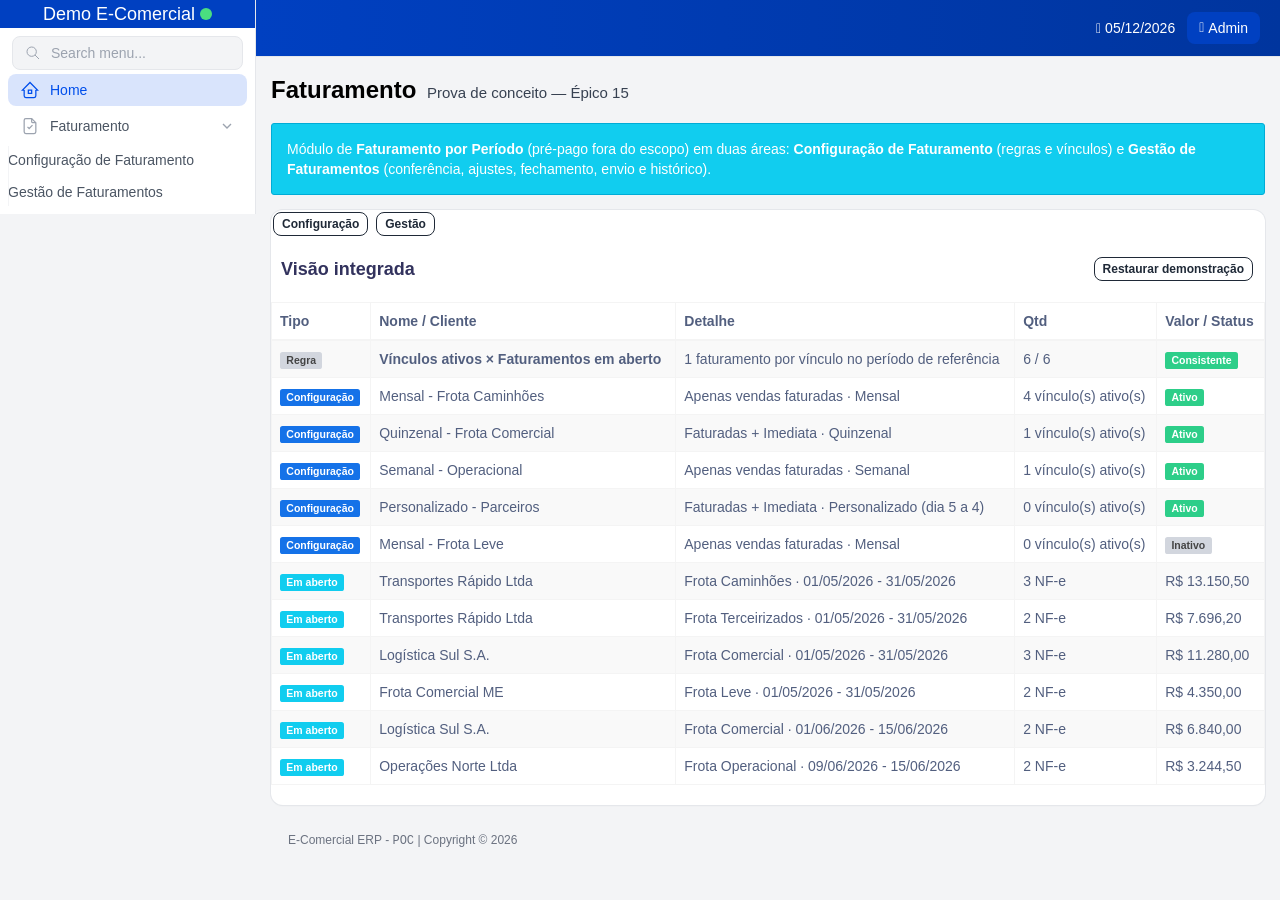
==== commit 4c65132e: "Add files via upload" ====
--- a/index.html
+++ b/index.html
@@ -69,7 +69,7 @@
 </h1>
 </section>
 <section class="content">
-<div class="alert alert-info poc-alert-flow">Módulo em duas áreas: <strong>Configuração de Faturamento</strong> (regras e vínculos) e <strong>Gestão de Faturamentos</strong> (conferência, fechamento e envio).</div>
+<div class="alert alert-info poc-alert-flow">Módulo de <strong>Faturamento por Período</strong> (pré-pago fora do escopo) em duas áreas: <strong>Configuração de Faturamento</strong> (regras e vínculos) e <strong>Gestão de Faturamentos</strong> (conferência, ajustes, fechamento, envio e histórico).</div>
 <div class="box-solid tw-mb-4 tw-bg-white tw-shadow-sm tw-rounded-xl tw-ring-1 tw-ring-gray-200">
 <div class="tw-p-3 sm:tw-p-4">
 <p class="tw-mb-3 tw-text-gray-600">
--- a/assets/billing-fix.css
+++ b/assets/billing-fix.css
@@ -701,7 +701,7 @@
 
 .bill-filters {
   display: grid;
-  grid-template-columns: repeat(6, 1fr);
+  grid-template-columns: repeat(4, 1fr);
   gap: 10px;
   padding: 14px 16px;
   margin-bottom: 16px;
@@ -726,7 +726,7 @@
 
 .bill-col-expand { width: 40px; text-align: center; vertical-align: middle !important; }
 .bill-col-actions { white-space: nowrap; min-width: 140px; }
-.bill-col-menu { width: 44px; text-align: center; }
+.bill-col-menu { width: 90px; text-align: center; white-space: nowrap; }
 
 .bill-expand-btn {
   width: 32px;
